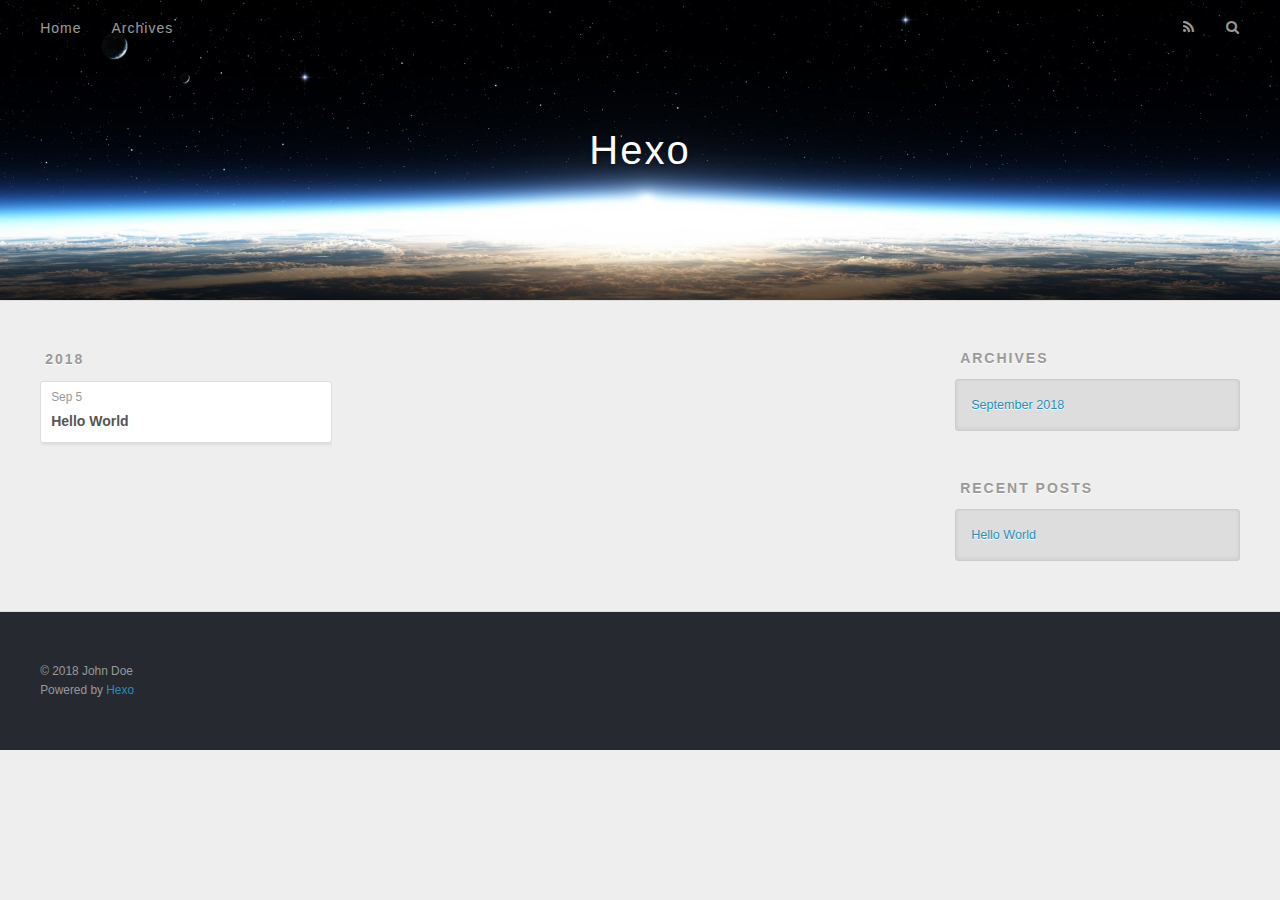
==== archives/index.html @ c6b69110 "Site updated: 2018-09-05 18:43:45" ====
<!DOCTYPE html>
<html>
<head>
  <meta charset="utf-8">
  

  
  <title>Archives | Hexo</title>
  <meta name="viewport" content="width=device-width, initial-scale=1, maximum-scale=1">
  <meta property="og:type" content="website">
<meta property="og:title" content="Hexo">
<meta property="og:url" content="http://yoursite.com/archives/index.html">
<meta property="og:site_name" content="Hexo">
<meta property="og:locale" content="default">
<meta name="twitter:card" content="summary">
<meta name="twitter:title" content="Hexo">
  
    <link rel="alternate" href="/atom.xml" title="Hexo" type="application/atom+xml">
  
  
    <link rel="icon" href="/favicon.png">
  
  
    <link href="//fonts.googleapis.com/css?family=Source+Code+Pro" rel="stylesheet" type="text/css">
  
  <link rel="stylesheet" href="/css/style.css">
</head>

<body>
  <div id="container">
    <div id="wrap">
      <header id="header">
  <div id="banner"></div>
  <div id="header-outer" class="outer">
    <div id="header-title" class="inner">
      <h1 id="logo-wrap">
        <a href="/" id="logo">Hexo</a>
      </h1>
      
    </div>
    <div id="header-inner" class="inner">
      <nav id="main-nav">
        <a id="main-nav-toggle" class="nav-icon"></a>
        
          <a class="main-nav-link" href="/">Home</a>
        
          <a class="main-nav-link" href="/archives">Archives</a>
        
      </nav>
      <nav id="sub-nav">
        
          <a id="nav-rss-link" class="nav-icon" href="/atom.xml" title="RSS Feed"></a>
        
        <a id="nav-search-btn" class="nav-icon" title="Search"></a>
      </nav>
      <div id="search-form-wrap">
        <form action="//google.com/search" method="get" accept-charset="UTF-8" class="search-form"><input type="search" name="q" class="search-form-input" placeholder="Search"><button type="submit" class="search-form-submit">&#xF002;</button><input type="hidden" name="sitesearch" value="http://yoursite.com"></form>
      </div>
    </div>
  </div>
</header>
      <div class="outer">
        <section id="main">
  
  
    
    
      
      
      <section class="archives-wrap">
        <div class="archive-year-wrap">
          <a href="/archives/2018" class="archive-year">2018</a>
        </div>
        <div class="archives">
    
    <article class="archive-article archive-type-post">
  <div class="archive-article-inner">
    <header class="archive-article-header">
      <a href="/2018/09/05/hello-world/" class="archive-article-date">
  <time datetime="2018-09-05T10:22:41.395Z" itemprop="datePublished">Sep 5</time>
</a>
      
  
    <h1 itemprop="name">
      <a class="archive-article-title" href="/2018/09/05/hello-world/">Hello World</a>
    </h1>
  

    </header>
  </div>
</article>
  
  
    </div></section>
  


</section>
        
          <aside id="sidebar">
  
    

  
    

  
    
  
    
  <div class="widget-wrap">
    <h3 class="widget-title">Archives</h3>
    <div class="widget">
      <ul class="archive-list"><li class="archive-list-item"><a class="archive-list-link" href="/archives/2018/09/">September 2018</a></li></ul>
    </div>
  </div>


  
    
  <div class="widget-wrap">
    <h3 class="widget-title">Recent Posts</h3>
    <div class="widget">
      <ul>
        
          <li>
            <a href="/2018/09/05/hello-world/">Hello World</a>
          </li>
        
      </ul>
    </div>
  </div>

  
</aside>
        
      </div>
      <footer id="footer">
  
  <div class="outer">
    <div id="footer-info" class="inner">
      &copy; 2018 John Doe<br>
      Powered by <a href="http://hexo.io/" target="_blank">Hexo</a>
    </div>
  </div>
</footer>
    </div>
    <nav id="mobile-nav">
  
    <a href="/" class="mobile-nav-link">Home</a>
  
    <a href="/archives" class="mobile-nav-link">Archives</a>
  
</nav>
    

<script src="//ajax.googleapis.com/ajax/libs/jquery/2.0.3/jquery.min.js"></script>


  <link rel="stylesheet" href="/fancybox/jquery.fancybox.css">
  <script src="/fancybox/jquery.fancybox.pack.js"></script>


<script src="/js/script.js"></script>



  </div>
</body>
</html>
---- css/style.css ----
body {
  width: 100%;
}
body:before,
body:after {
  content: "";
  display: table;
}
body:after {
  clear: both;
}
html,
body,
div,
span,
applet,
object,
iframe,
h1,
h2,
h3,
h4,
h5,
h6,
p,
blockquote,
pre,
a,
abbr,
acronym,
address,
big,
cite,
code,
del,
dfn,
em,
img,
ins,
kbd,
q,
s,
samp,
small,
strike,
strong,
sub,
sup,
tt,
var,
dl,
dt,
dd,
ol,
ul,
li,
fieldset,
form,
label,
legend,
table,
caption,
tbody,
tfoot,
thead,
tr,
th,
td {
  margin: 0;
  padding: 0;
  border: 0;
  outline: 0;
  font-weight: inherit;
  font-style: inherit;
  font-family: inherit;
  font-size: 100%;
  vertical-align: baseline;
}
body {
  line-height: 1;
  color: #000;
  background: #fff;
}
ol,
ul {
  list-style: none;
}
table {
  border-collapse: separate;
  border-spacing: 0;
  vertical-align: middle;
}
caption,
th,
td {
  text-align: left;
  font-weight: normal;
  vertical-align: middle;
}
a img {
  border: none;
}
input,
button {
  margin: 0;
  padding: 0;
}
input::-moz-focus-inner,
button::-moz-focus-inner {
  border: 0;
  padding: 0;
}
@font-face {
  font-family: FontAwesome;
  font-style: normal;
  font-weight: normal;
  src: url("fonts/fontawesome-webfont.eot?v=#4.0.3");
  src: url("fonts/fontawesome-webfont.eot?#iefix&v=#4.0.3") format("embedded-opentype"), url("fonts/fontawesome-webfont.woff?v=#4.0.3") format("woff"), url("fonts/fontawesome-webfont.ttf?v=#4.0.3") format("truetype"), url("fonts/fontawesome-webfont.svg#fontawesomeregular?v=#4.0.3") format("svg");
}
html,
body,
#container {
  height: 100%;
}
body {
  background: #eee;
  font: 14px -apple-system, BlinkMacSystemFont, "Segoe UI", "Roboto", "Oxygen", "Ubuntu", "Cantarell", "Fira Sans", "Droid Sans", "Helvetica Neue", sans-serif;
  -webkit-text-size-adjust: 100%;
}
.outer {
  max-width: 1220px;
  margin: 0 auto;
  padding: 0 20px;
}
.outer:before,
.outer:after {
  content: "";
  display: table;
}
.outer:after {
  clear: both;
}
.inner {
  display: inline;
  float: left;
  width: 98.33333333333333%;
  margin: 0 0.833333333333333%;
}
.left,
.alignleft {
  float: left;
}
.right,
.alignright {
  float: right;
}
.clear {
  clear: both;
}
#container {
  position: relative;
}
.mobile-nav-on {
  overflow: hidden;
}
#wrap {
  height: 100%;
  width: 100%;
  position: absolute;
  top: 0;
  left: 0;
  -webkit-transition: 0.2s ease-out;
  -moz-transition: 0.2s ease-out;
  -ms-transition: 0.2s ease-out;
  transition: 0.2s ease-out;
  z-index: 1;
  background: #eee;
}
.mobile-nav-on #wrap {
  left: 280px;
}
@media screen and (min-width: 768px) {
  #main {
    display: inline;
    float: left;
    width: 73.33333333333333%;
    margin: 0 0.833333333333333%;
  }
}
.article-date,
.article-category-link,
.archive-year,
.widget-title {
  text-decoration: none;
  text-transform: uppercase;
  letter-spacing: 2px;
  color: #999;
  margin-bottom: 1em;
  margin-left: 5px;
  line-height: 1em;
  text-shadow: 0 1px #fff;
  font-weight: bold;
}
.article-inner,
.archive-article-inner {
  background: #fff;
  -webkit-box-shadow: 1px 2px 3px #ddd;
  box-shadow: 1px 2px 3px #ddd;
  border: 1px solid #ddd;
  border-radius: 3px;
}
.article-entry h1,
.widget h1 {
  font-size: 2em;
}
.article-entry h2,
.widget h2 {
  font-size: 1.5em;
}
.article-entry h3,
.widget h3 {
  font-size: 1.3em;
}
.article-entry h4,
.widget h4 {
  font-size: 1.2em;
}
.article-entry h5,
.widget h5 {
  font-size: 1em;
}
.article-entry h6,
.widget h6 {
  font-size: 1em;
  color: #999;
}
.article-entry hr,
.widget hr {
  border: 1px dashed #ddd;
}
.article-entry strong,
.widget strong {
  font-weight: bold;
}
.article-entry em,
.widget em,
.article-entry cite,
.widget cite {
  font-style: italic;
}
.article-entry sup,
.widget sup,
.article-entry sub,
.widget sub {
  font-size: 0.75em;
  line-height: 0;
  position: relative;
  vertical-align: baseline;
}
.article-entry sup,
.widget sup {
  top: -0.5em;
}
.article-entry sub,
.widget sub {
  bottom: -0.2em;
}
.article-entry small,
.widget small {
  font-size: 0.85em;
}
.article-entry acronym,
.widget acronym,
.article-entry abbr,
.widget abbr {
  border-bottom: 1px dotted;
}
.article-entry ul,
.widget ul,
.article-entry ol,
.widget ol,
.article-entry dl,
.widget dl {
  margin: 0 20px;
  line-height: 1.6em;
}
.article-entry ul ul,
.widget ul ul,
.article-entry ol ul,
.widget ol ul,
.article-entry ul ol,
.widget ul ol,
.article-entry ol ol,
.widget ol ol {
  margin-top: 0;
  margin-bottom: 0;
}
.article-entry ul,
.widget ul {
  list-style: disc;
}
.article-entry ol,
.widget ol {
  list-style: decimal;
}
.article-entry dt,
.widget dt {
  font-weight: bold;
}
#header {
  height: 300px;
  position: relative;
  border-bottom: 1px solid #ddd;
}
#header:before,
#header:after {
  content: "";
  position: absolute;
  left: 0;
  right: 0;
  height: 40px;
}
#header:before {
  top: 0;
  background: -webkit-linear-gradient(rgba(0,0,0,0.2), transparent);
  background: -moz-linear-gradient(rgba(0,0,0,0.2), transparent);
  background: -ms-linear-gradient(rgba(0,0,0,0.2), transparent);
  background: linear-gradient(rgba(0,0,0,0.2), transparent);
}
#header:after {
  bottom: 0;
  background: -webkit-linear-gradient(transparent, rgba(0,0,0,0.2));
  background: -moz-linear-gradient(transparent, rgba(0,0,0,0.2));
  background: -ms-linear-gradient(transparent, rgba(0,0,0,0.2));
  background: linear-gradient(transparent, rgba(0,0,0,0.2));
}
#header-outer {
  height: 100%;
  position: relative;
}
#header-inner {
  position: relative;
  overflow: hidden;
}
#banner {
  position: absolute;
  top: 0;
  left: 0;
  width: 100%;
  height: 100%;
  background: url("images/banner.jpg") center #000;
  -webkit-background-size: cover;
  -moz-background-size: cover;
  background-size: cover;
  z-index: -1;
}
#header-title {
  text-align: center;
  height: 40px;
  position: absolute;
  top: 50%;
  left: 0;
  margin-top: -20px;
}
#logo,
#subtitle {
  text-decoration: none;
  color: #fff;
  font-weight: 300;
  text-shadow: 0 1px 4px rgba(0,0,0,0.3);
}
#logo {
  font-size: 40px;
  line-height: 40px;
  letter-spacing: 2px;
}
#subtitle {
  font-size: 16px;
  line-height: 16px;
  letter-spacing: 1px;
}
#subtitle-wrap {
  margin-top: 16px;
}
#main-nav {
  float: left;
  margin-left: -15px;
}
.nav-icon,
.main-nav-link {
  float: left;
  color: #fff;
  opacity: 0.6;
  text-decoration: none;
  text-shadow: 0 1px rgba(0,0,0,0.2);
  -webkit-transition: opacity 0.2s;
  -moz-transition: opacity 0.2s;
  -ms-transition: opacity 0.2s;
  transition: opacity 0.2s;
  display: block;
  padding: 20px 15px;
}
.nav-icon:hover,
.main-nav-link:hover {
  opacity: 1;
}
.nav-icon {
  font-family: FontAwesome;
  text-align: center;
  font-size: 14px;
  width: 14px;
  height: 14px;
  padding: 20px 15px;
  position: relative;
  cursor: pointer;
}
.main-nav-link {
  font-weight: 300;
  letter-spacing: 1px;
}
@media screen and (max-width: 479px) {
  .main-nav-link {
    display: none;
  }
}
#main-nav-toggle {
  display: none;
}
#main-nav-toggle:before {
  content: "\f0c9";
}
@media screen and (max-width: 479px) {
  #main-nav-toggle {
    display: block;
  }
}
#sub-nav {
  float: right;
  margin-right: -15px;
}
#nav-rss-link:before {
  content: "\f09e";
}
#nav-search-btn:before {
  content: "\f002";
}
#search-form-wrap {
  position: absolute;
  top: 15px;
  width: 150px;
  height: 30px;
  right: -150px;
  opacity: 0;
  -webkit-transition: 0.2s ease-out;
  -moz-transition: 0.2s ease-out;
  -ms-transition: 0.2s ease-out;
  transition: 0.2s ease-out;
}
#search-form-wrap.on {
  opacity: 1;
  right: 0;
}
@media screen and (max-width: 479px) {
  #search-form-wrap {
    width: 100%;
    right: -100%;
  }
}
.search-form {
  position: absolute;
  top: 0;
  left: 0;
  right: 0;
  background: #fff;
  padding: 5px 15px;
  border-radius: 15px;
  -webkit-box-shadow: 0 0 10px rgba(0,0,0,0.3);
  box-shadow: 0 0 10px rgba(0,0,0,0.3);
}
.search-form-input {
  border: none;
  background: none;
  color: #555;
  width: 100%;
  font: 13px -apple-system, BlinkMacSystemFont, "Segoe UI", "Roboto", "Oxygen", "Ubuntu", "Cantarell", "Fira Sans", "Droid Sans", "Helvetica Neue", sans-serif;
  outline: none;
}
.search-form-input::-webkit-search-results-decoration,
.search-form-input::-webkit-search-cancel-button {
  -webkit-appearance: none;
}
.search-form-submit {
  position: absolute;
  top: 50%;
  right: 10px;
  margin-top: -7px;
  font: 13px FontAwesome;
  border: none;
  background: none;
  color: #bbb;
  cursor: pointer;
}
.search-form-submit:hover,
.search-form-submit:focus {
  color: #777;
}
.article {
  margin: 50px 0;
}
.article-inner {
  overflow: hidden;
}
.article-meta:before,
.article-meta:after {
  content: "";
  display: table;
}
.article-meta:after {
  clear: both;
}
.article-date {
  float: left;
}
.article-category {
  float: left;
  line-height: 1em;
  color: #ccc;
  text-shadow: 0 1px #fff;
  margin-left: 8px;
}
.article-category:before {
  content: "\2022";
}
.article-category-link {
  margin: 0 12px 1em;
}
.article-header {
  padding: 20px 20px 0;
}
.article-title {
  text-decoration: none;
  font-size: 2em;
  font-weight: bold;
  color: #555;
  line-height: 1.1em;
  -webkit-transition: color 0.2s;
  -moz-transition: color 0.2s;
  -ms-transition: color 0.2s;
  transition: color 0.2s;
}
a.article-title:hover {
  color: #258fb8;
}
.article-entry {
  color: #555;
  padding: 0 20px;
}
.article-entry:before,
.article-entry:after {
  content: "";
  display: table;
}
.article-entry:after {
  clear: both;
}
.article-entry p,
.article-entry table {
  line-height: 1.6em;
  margin: 1.6em 0;
}
.article-entry h1,
.article-entry h2,
.article-entry h3,
.article-entry h4,
.article-entry h5,
.article-entry h6 {
  font-weight: bold;
}
.article-entry h1,
.article-entry h2,
.article-entry h3,
.article-entry h4,
.article-entry h5,
.article-entry h6 {
  line-height: 1.1em;
  margin: 1.1em 0;
}
.article-entry a {
  color: #258fb8;
  text-decoration: none;
}
.article-entry a:hover {
  text-decoration: underline;
}
.article-entry ul,
.article-entry ol,
.article-entry dl {
  margin-top: 1.6em;
  margin-bottom: 1.6em;
}
.article-entry img,
.article-entry video {
  max-width: 100%;
  height: auto;
  display: block;
  margin: auto;
}
.article-entry iframe {
  border: none;
}
.article-entry table {
  width: 100%;
  border-collapse: collapse;
  border-spacing: 0;
}
.article-entry th {
  font-weight: bold;
  border-bottom: 3px solid #ddd;
  padding-bottom: 0.5em;
}
.article-entry td {
  border-bottom: 1px solid #ddd;
  padding: 10px 0;
}
.article-entry blockquote {
  font-family: Georgia, "Times New Roman", serif;
  font-size: 1.4em;
  margin: 1.6em 20px;
  text-align: center;
}
.article-entry blockquote footer {
  font-size: 14px;
  margin: 1.6em 0;
  font-family: -apple-system, BlinkMacSystemFont, "Segoe UI", "Roboto", "Oxygen", "Ubuntu", "Cantarell", "Fira Sans", "Droid Sans", "Helvetica Neue", sans-serif;
}
.article-entry blockquote footer cite:before {
  content: "—";
  padding: 0 0.5em;
}
.article-entry .pullquote {
  text-align: left;
  width: 45%;
  margin: 0;
}
.article-entry .pullquote.left {
  margin-left: 0.5em;
  margin-right: 1em;
}
.article-entry .pullquote.right {
  margin-right: 0.5em;
  margin-left: 1em;
}
.article-entry .caption {
  color: #999;
  display: block;
  font-size: 0.9em;
  margin-top: 0.5em;
  position: relative;
  text-align: center;
}
.article-entry .video-container {
  position: relative;
  padding-top: 56.25%;
  height: 0;
  overflow: hidden;
}
.article-entry .video-container iframe,
.article-entry .video-container object,
.article-entry .video-container embed {
  position: absolute;
  top: 0;
  left: 0;
  width: 100%;
  height: 100%;
  margin-top: 0;
}
.article-more-link a {
  display: inline-block;
  line-height: 1em;
  padding: 6px 15px;
  border-radius: 15px;
  background: #eee;
  color: #999;
  text-shadow: 0 1px #fff;
  text-decoration: none;
}
.article-more-link a:hover {
  background: #258fb8;
  color: #fff;
  text-decoration: none;
  text-shadow: 0 1px #1e7293;
}
.article-footer {
  font-size: 0.85em;
  line-height: 1.6em;
  border-top: 1px solid #ddd;
  padding-top: 1.6em;
  margin: 0 20px 20px;
}
.article-footer:before,
.article-footer:after {
  content: "";
  display: table;
}
.article-footer:after {
  clear: both;
}
.article-footer a {
  color: #999;
  text-decoration: none;
}
.article-footer a:hover {
  color: #555;
}
.article-tag-list-item {
  float: left;
  margin-right: 10px;
}
.article-tag-list-link:before {
  content: "#";
}
.article-comment-link {
  float: right;
}
.article-comment-link:before {
  content: "\f075";
  font-family: FontAwesome;
  padding-right: 8px;
}
.article-share-link {
  cursor: pointer;
  float: right;
  margin-left: 20px;
}
.article-share-link:before {
  content: "\f064";
  font-family: FontAwesome;
  padding-right: 6px;
}
#article-nav {
  position: relative;
}
#article-nav:before,
#article-nav:after {
  content: "";
  display: table;
}
#article-nav:after {
  clear: both;
}
@media screen and (min-width: 768px) {
  #article-nav {
    margin: 50px 0;
  }
  #article-nav:before {
    width: 8px;
    height: 8px;
    position: absolute;
    top: 50%;
    left: 50%;
    margin-top: -4px;
    margin-left: -4px;
    content: "";
    border-radius: 50%;
    background: #ddd;
    -webkit-box-shadow: 0 1px 2px #fff;
    box-shadow: 0 1px 2px #fff;
  }
}
.article-nav-link-wrap {
  text-decoration: none;
  text-shadow: 0 1px #fff;
  color: #999;
  -webkit-box-sizing: border-box;
  -moz-box-sizing: border-box;
  box-sizing: border-box;
  margin-top: 50px;
  text-align: center;
  display: block;
}
.article-nav-link-wrap:hover {
  color: #555;
}
@media screen and (min-width: 768px) {
  .article-nav-link-wrap {
    width: 50%;
    margin-top: 0;
  }
}
@media screen and (min-width: 768px) {
  #article-nav-newer {
    float: left;
    text-align: right;
    padding-right: 20px;
  }
}
@media screen and (min-width: 768px) {
  #article-nav-older {
    float: right;
    text-align: left;
    padding-left: 20px;
  }
}
.article-nav-caption {
  text-transform: uppercase;
  letter-spacing: 2px;
  color: #ddd;
  line-height: 1em;
  font-weight: bold;
}
#article-nav-newer .article-nav-caption {
  margin-right: -2px;
}
.article-nav-title {
  font-size: 0.85em;
  line-height: 1.6em;
  margin-top: 0.5em;
}
.article-share-box {
  position: absolute;
  display: none;
  background: #fff;
  -webkit-box-shadow: 1px 2px 10px rgba(0,0,0,0.2);
  box-shadow: 1px 2px 10px rgba(0,0,0,0.2);
  border-radius: 3px;
  margin-left: -145px;
  overflow: hidden;
  z-index: 1;
}
.article-share-box.on {
  display: block;
}
.article-share-input {
  width: 100%;
  background: none;
  -webkit-box-sizing: border-box;
  -moz-box-sizing: border-box;
  box-sizing: border-box;
  font: 14px -apple-system, BlinkMacSystemFont, "Segoe UI", "Roboto", "Oxygen", "Ubuntu", "Cantarell", "Fira Sans", "Droid Sans", "Helvetica Neue", sans-serif;
  padding: 0 15px;
  color: #555;
  outline: none;
  border: 1px solid #ddd;
  border-radius: 3px 3px 0 0;
  height: 36px;
  line-height: 36px;
}
.article-share-links {
  background: #eee;
}
.article-share-links:before,
.article-share-links:after {
  content: "";
  display: table;
}
.article-share-links:after {
  clear: both;
}
.article-share-twitter,
.article-share-facebook,
.article-share-pinterest,
.article-share-google {
  width: 50px;
  height: 36px;
  display: block;
  float: left;
  position: relative;
  color: #999;
  text-shadow: 0 1px #fff;
}
.article-share-twitter:before,
.article-share-facebook:before,
.article-share-pinterest:before,
.article-share-google:before {
  font-size: 20px;
  font-family: FontAwesome;
  width: 20px;
  height: 20px;
  position: absolute;
  top: 50%;
  left: 50%;
  margin-top: -10px;
  margin-left: -10px;
  text-align: center;
}
.article-share-twitter:hover,
.article-share-facebook:hover,
.article-share-pinterest:hover,
.article-share-google:hover {
  color: #fff;
}
.article-share-twitter:before {
  content: "\f099";
}
.article-share-twitter:hover {
  background: #00aced;
  text-shadow: 0 1px #008abe;
}
.article-share-facebook:before {
  content: "\f09a";
}
.article-share-facebook:hover {
  background: #3b5998;
  text-shadow: 0 1px #2f477a;
}
.article-share-pinterest:before {
  content: "\f0d2";
}
.article-share-pinterest:hover {
  background: #cb2027;
  text-shadow: 0 1px #a21a1f;
}
.article-share-google:before {
  content: "\f0d5";
}
.article-share-google:hover {
  background: #dd4b39;
  text-shadow: 0 1px #be3221;
}
.article-gallery {
  background: #000;
  position: relative;
}
.article-gallery-photos {
  position: relative;
  overflow: hidden;
}
.article-gallery-img {
  display: none;
  max-width: 100%;
}
.article-gallery-img:first-child {
  display: block;
}
.article-gallery-img.loaded {
  position: absolute;
  display: block;
}
.article-gallery-img img {
  display: block;
  max-width: 100%;
  margin: 0 auto;
}
#comments {
  background: #fff;
  -webkit-box-shadow: 1px 2px 3px #ddd;
  box-shadow: 1px 2px 3px #ddd;
  padding: 20px;
  border: 1px solid #ddd;
  border-radius: 3px;
  margin: 50px 0;
}
#comments a {
  color: #258fb8;
}
.archives-wrap {
  margin: 50px 0;
}
.archives:before,
.archives:after {
  content: "";
  display: table;
}
.archives:after {
  clear: both;
}
.archive-year-wrap {
  margin-bottom: 1em;
}
.archives {
  -webkit-column-gap: 10px;
  -moz-column-gap: 10px;
  column-gap: 10px;
}
@media screen and (min-width: 480px) and (max-width: 767px) {
  .archives {
    -webkit-column-count: 2;
    -moz-column-count: 2;
    column-count: 2;
  }
}
@media screen and (min-width: 768px) {
  .archives {
    -webkit-column-count: 3;
    -moz-column-count: 3;
    column-count: 3;
  }
}
.archive-article {
  -webkit-column-break-inside: avoid;
  page-break-inside: avoid;
  overflow: hidden;
  break-inside: avoid-column;
}
.archive-article-inner {
  padding: 10px;
  margin-bottom: 15px;
}
.archive-article-title {
  text-decoration: none;
  font-weight: bold;
  color: #555;
  -webkit-transition: color 0.2s;
  -moz-transition: color 0.2s;
  -ms-transition: color 0.2s;
  transition: color 0.2s;
  line-height: 1.6em;
}
.archive-article-title:hover {
  color: #258fb8;
}
.archive-article-footer {
  margin-top: 1em;
}
.archive-article-date {
  color: #999;
  text-decoration: none;
  font-size: 0.85em;
  line-height: 1em;
  margin-bottom: 0.5em;
  display: block;
}
#page-nav {
  margin: 50px auto;
  background: #fff;
  -webkit-box-shadow: 1px 2px 3px #ddd;
  box-shadow: 1px 2px 3px #ddd;
  border: 1px solid #ddd;
  border-radius: 3px;
  text-align: center;
  color: #999;
  overflow: hidden;
}
#page-nav:before,
#page-nav:after {
  content: "";
  display: table;
}
#page-nav:after {
  clear: both;
}
#page-nav a,
#page-nav span {
  padding: 10px 20px;
  line-height: 1;
  height: 2ex;
}
#page-nav a {
  color: #999;
  text-decoration: none;
}
#page-nav a:hover {
  background: #999;
  color: #fff;
}
#page-nav .prev {
  float: left;
}
#page-nav .next {
  float: right;
}
#page-nav .page-number {
  display: inline-block;
}
@media screen and (max-width: 479px) {
  #page-nav .page-number {
    display: none;
  }
}
#page-nav .current {
  color: #555;
  font-weight: bold;
}
#page-nav .space {
  color: #ddd;
}
#footer {
  background: #262a30;
  padding: 50px 0;
  border-top: 1px solid #ddd;
  color: #999;
}
#footer a {
  color: #258fb8;
  text-decoration: none;
}
#footer a:hover {
  text-decoration: underline;
}
#footer-info {
  line-height: 1.6em;
  font-size: 0.85em;
}
.article-entry pre,
.article-entry .highlight {
  background: #2d2d2d;
  margin: 0 -20px;
  padding: 15px 20px;
  border-style: solid;
  border-color: #ddd;
  border-width: 1px 0;
  overflow: auto;
  color: #ccc;
  line-height: 22.400000000000002px;
}
.article-entry .highlight .gutter pre,
.article-entry .gist .gist-file .gist-data .line-numbers {
  color: #666;
  font-size: 0.85em;
}
.article-entry pre,
.article-entry code {
  font-family: "Source Code Pro", Consolas, Monaco, Menlo, Consolas, monospace;
}
.article-entry code {
  background: #eee;
  text-shadow: 0 1px #fff;
  padding: 0 0.3em;
}
.article-entry pre code {
  background: none;
  text-shadow: none;
  padding: 0;
}
.article-entry .highlight pre {
  border: none;
  margin: 0;
  padding: 0;
}
.article-entry .highlight table {
  margin: 0;
  width: auto;
}
.article-entry .highlight td {
  border: none;
  padding: 0;
}
.article-entry .highlight figcaption {
  font-size: 0.85em;
  color: #999;
  line-height: 1em;
  margin-bottom: 1em;
}
.article-entry .highlight figcaption:before,
.article-entry .highlight figcaption:after {
  content: "";
  display: table;
}
.article-entry .highlight figcaption:after {
  clear: both;
}
.article-entry .highlight figcaption a {
  float: right;
}
.article-entry .highlight .gutter pre {
  text-align: right;
  padding-right: 20px;
}
.article-entry .highlight .line {
  height: 22.400000000000002px;
}
.article-entry .highlight .line.marked {
  background: #515151;
}
.article-entry .gist {
  margin: 0 -20px;
  border-style: solid;
  border-color: #ddd;
  border-width: 1px 0;
  background: #2d2d2d;
  padding: 15px 20px 15px 0;
}
.article-entry .gist .gist-file {
  border: none;
  font-family: "Source Code Pro", Consolas, Monaco, Menlo, Consolas, monospace;
  margin: 0;
}
.article-entry .gist .gist-file .gist-data {
  background: none;
  border: none;
}
.article-entry .gist .gist-file .gist-data .line-numbers {
  background: none;
  border: none;
  padding: 0 20px 0 0;
}
.article-entry .gist .gist-file .gist-data .line-data {
  padding: 0 !important;
}
.article-entry .gist .gist-file .highlight {
  margin: 0;
  padding: 0;
  border: none;
}
.article-entry .gist .gist-file .gist-meta {
  background: #2d2d2d;
  color: #999;
  font: 0.85em -apple-system, BlinkMacSystemFont, "Segoe UI", "Roboto", "Oxygen", "Ubuntu", "Cantarell", "Fira Sans", "Droid Sans", "Helvetica Neue", sans-serif;
  text-shadow: 0 0;
  padding: 0;
  margin-top: 1em;
  margin-left: 20px;
}
.article-entry .gist .gist-file .gist-meta a {
  color: #258fb8;
  font-weight: normal;
}
.article-entry .gist .gist-file .gist-meta a:hover {
  text-decoration: underline;
}
pre .comment,
pre .title {
  color: #999;
}
pre .variable,
pre .attribute,
pre .tag,
pre .regexp,
pre .ruby .constant,
pre .xml .tag .title,
pre .xml .pi,
pre .xml .doctype,
pre .html .doctype,
pre .css .id,
pre .css .class,
pre .css .pseudo {
  color: #f2777a;
}
pre .number,
pre .preprocessor,
pre .built_in,
pre .literal,
pre .params,
pre .constant {
  color: #f99157;
}
pre .class,
pre .ruby .class .title,
pre .css .rules .attribute {
  color: #9c9;
}
pre .string,
pre .value,
pre .inheritance,
pre .header,
pre .ruby .symbol,
pre .xml .cdata {
  color: #9c9;
}
pre .css .hexcolor {
  color: #6cc;
}
pre .function,
pre .python .decorator,
pre .python .title,
pre .ruby .function .title,
pre .ruby .title .keyword,
pre .perl .sub,
pre .javascript .title,
pre .coffeescript .title {
  color: #69c;
}
pre .keyword,
pre .javascript .function {
  color: #c9c;
}
@media screen and (max-width: 479px) {
  #mobile-nav {
    position: absolute;
    top: 0;
    left: 0;
    width: 280px;
    height: 100%;
    background: #191919;
    border-right: 1px solid #fff;
  }
}
@media screen and (max-width: 479px) {
  .mobile-nav-link {
    display: block;
    color: #999;
    text-decoration: none;
    padding: 15px 20px;
    font-weight: bold;
  }
  .mobile-nav-link:hover {
    color: #fff;
  }
}
@media screen and (min-width: 768px) {
  #sidebar {
    display: inline;
    float: left;
    width: 23.333333333333332%;
    margin: 0 0.833333333333333%;
  }
}
.widget-wrap {
  margin: 50px 0;
}
.widget {
  color: #777;
  text-shadow: 0 1px #fff;
  background: #ddd;
  -webkit-box-shadow: 0 -1px 4px #ccc inset;
  box-shadow: 0 -1px 4px #ccc inset;
  border: 1px solid #ccc;
  padding: 15px;
  border-radius: 3px;
}
.widget a {
  color: #258fb8;
  text-decoration: none;
}
.widget a:hover {
  text-decoration: underline;
}
.widget ul ul,
.widget ol ul,
.widget dl ul,
.widget ul ol,
.widget ol ol,
.widget dl ol,
.widget ul dl,
.widget ol dl,
.widget dl dl {
  margin-left: 15px;
  list-style: disc;
}
.widget {
  line-height: 1.6em;
  word-wrap: break-word;
  font-size: 0.9em;
}
.widget ul,
.widget ol {
  list-style: none;
  margin: 0;
}
.widget ul ul,
.widget ol ul,
.widget ul ol,
.widget ol ol {
  margin: 0 20px;
}
.widget ul ul,
.widget ol ul {
  list-style: disc;
}
.widget ul ol,
.widget ol ol {
  list-style: decimal;
}
.category-list-count,
.tag-list-count,
.archive-list-count {
  padding-left: 5px;
  color: #999;
  font-size: 0.85em;
}
.category-list-count:before,
.tag-list-count:before,
.archive-list-count:before {
  content: "(";
}
.category-list-count:after,
.tag-list-count:after,
.archive-list-count:after {
  content: ")";
}
.tagcloud a {
  margin-right: 5px;
  display: inline-block;
}
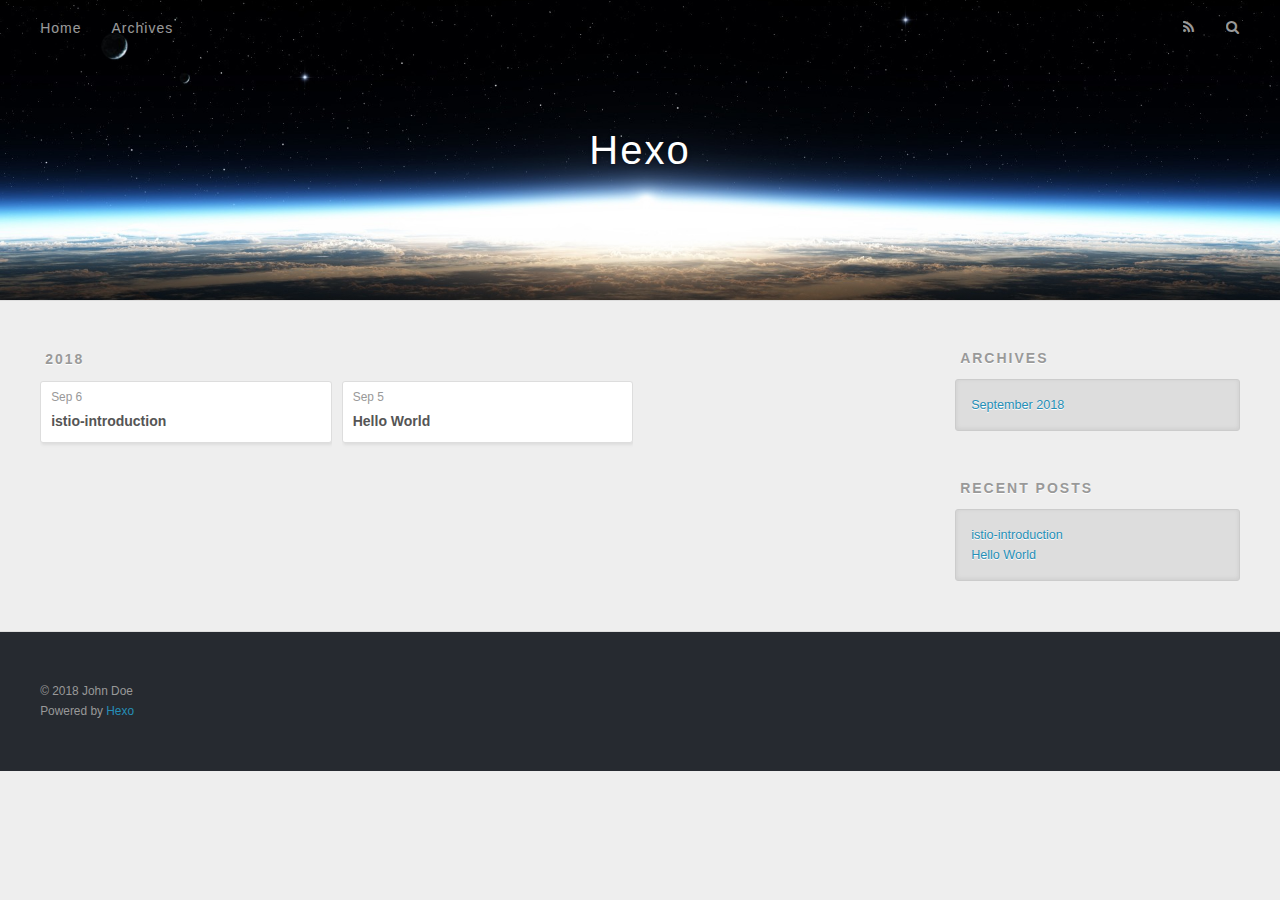
==== commit f34c61db: "Site updated: 2018-09-06 11:25:58" ====
--- a/archives/index.html
+++ b/archives/index.html
@@ -76,6 +76,25 @@
     <article class="archive-article archive-type-post">
   <div class="archive-article-inner">
     <header class="archive-article-header">
+      <a href="/2018/09/06/istio-introduction/" class="archive-article-date">
+  <time datetime="2018-09-06T03:22:45.000Z" itemprop="datePublished">Sep 6</time>
+</a>
+      
+  
+    <h1 itemprop="name">
+      <a class="archive-article-title" href="/2018/09/06/istio-introduction/">istio-introduction</a>
+    </h1>
+  
+
+    </header>
+  </div>
+</article>
+  
+    
+    
+    <article class="archive-article archive-type-post">
+  <div class="archive-article-inner">
+    <header class="archive-article-header">
       <a href="/2018/09/05/hello-world/" class="archive-article-date">
   <time datetime="2018-09-05T10:22:41.395Z" itemprop="datePublished">Sep 5</time>
 </a>
@@ -124,6 +143,10 @@
       <ul>
         
           <li>
+            <a href="/2018/09/06/istio-introduction/">istio-introduction</a>
+          </li>
+        
+          <li>
             <a href="/2018/09/05/hello-world/">Hello World</a>
           </li>
         
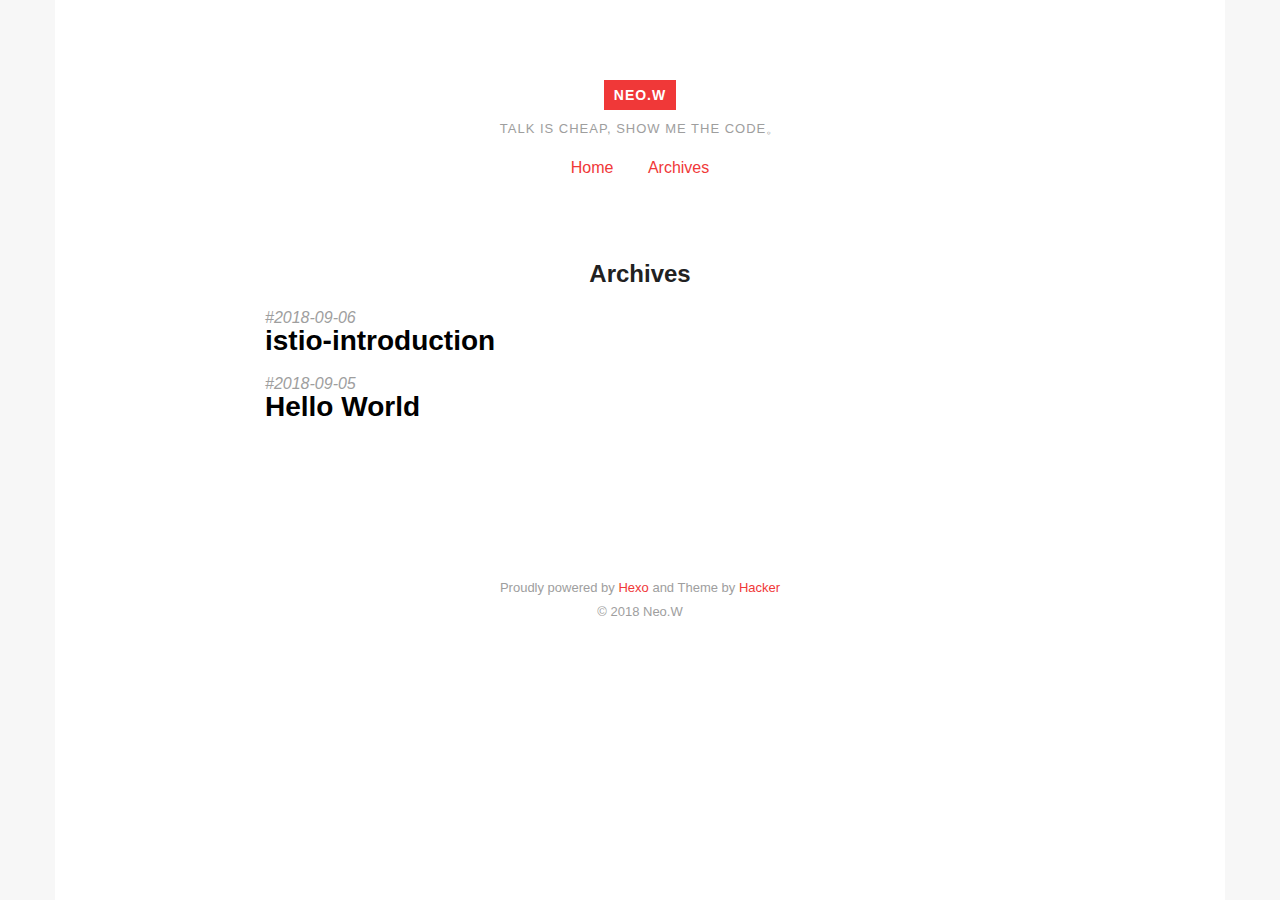
==== commit 94fe61f1: "Site updated: 2018-09-06 15:35:32" ====
--- a/archives/index.html
+++ b/archives/index.html
@@ -1,193 +1,110 @@
-<!DOCTYPE html>
+<!DOCTYPE HTML>
 <html>
 <head>
   <meta charset="utf-8">
   
+  <title>Archives | Neo.W | Talk is cheap, Show me the code。</title>
 
   
-  <title>Archives | Hexo</title>
-  <meta name="viewport" content="width=device-width, initial-scale=1, maximum-scale=1">
-  <meta property="og:type" content="website">
-<meta property="og:title" content="Hexo">
-<meta property="og:url" content="http://yoursite.com/archives/index.html">
-<meta property="og:site_name" content="Hexo">
-<meta property="og:locale" content="default">
-<meta name="twitter:card" content="summary">
-<meta name="twitter:title" content="Hexo">
+  <meta name="author" content="Neo.W">
   
-    <link rel="alternate" href="/atom.xml" title="Hexo" type="application/atom+xml">
+
+  
+
+  
+
+  <meta id="viewport" name="viewport" content="width=device-width, initial-scale=1, maximum-scale=1, minimum-scale=1, user-scalable=no, minimal-ui">
+  <meta name="apple-mobile-web-app-capable" content="yes">
+  <meta name="apple-mobile-web-app-status-bar-style" content="black">
+
+  
+
+  <meta property="og:site_name" content="Neo.W"/>
+
+  
+  <meta property="og:image" content="/favicon.ico"/>
+  
+
+  <link href="/favicon.ico" rel="icon">
+  <link rel="alternate" href="/atom.xml" title="Neo.W" type="application/atom+xml">
+  <link rel="stylesheet" href="/css/style.css" media="screen" type="text/css">
+</head>
+
+
+<body>
+<div class="blog">
+  <div class="content">
+
+    <header>
+  <div class="site-branding">
+    <h1 class="site-title">
+      <a href="/">Neo.W</a>
+    </h1>
+    <p class="site-description">Talk is cheap, Show me the code。</p>
+  </div>
+  <nav class="site-navigation">
+    <ul>
+      
+        <li><a href="/">Home</a></li>
+      
+        <li><a href="/archives">Archives</a></li>
+      
+    </ul>
+  </nav>
+</header>
+
+    <main class="site-main posts-loop">
+    
+
+<article>
+
+  <h2 class="article-title ">Archives</h2>
+
+  <div class="archive">
+    
+      <div class="post archive">
+        <div class="archive-post">
+          <time datetime="2018-09-06T03:22:45.000Z">
+            <a href="/2018/09/06/istio-introduction/">2018-09-06</a>
+          </time>
+          
+            <h3 class="archive-title"><a href="/2018/09/06/istio-introduction/"><span>istio-introduction</span></a></h3>
+          
+        </div>
+      </div>
+    
+      <div class="post archive">
+        <div class="archive-post">
+          <time datetime="2018-09-05T10:22:41.395Z">
+            <a href="/2018/09/05/hello-world/">2018-09-05</a>
+          </time>
+          
+            <h3 class="archive-title"><a href="/2018/09/05/hello-world/"><span>Hello World</span></a></h3>
+          
+        </div>
+      </div>
+    
+    <nav class="pagination">
   
   
-    <link rel="icon" href="/favicon.png">
-  
-  
-    <link href="//fonts.googleapis.com/css?family=Source+Code+Pro" rel="stylesheet" type="text/css">
-  
-  <link rel="stylesheet" href="/css/style.css">
-</head>
-
-<body>
-  <div id="container">
-    <div id="wrap">
-      <header id="header">
-  <div id="banner"></div>
-  <div id="header-outer" class="outer">
-    <div id="header-title" class="inner">
-      <h1 id="logo-wrap">
-        <a href="/" id="logo">Hexo</a>
-      </h1>
-      
-    </div>
-    <div id="header-inner" class="inner">
-      <nav id="main-nav">
-        <a id="main-nav-toggle" class="nav-icon"></a>
-        
-          <a class="main-nav-link" href="/">Home</a>
-        
-          <a class="main-nav-link" href="/archives">Archives</a>
-        
-      </nav>
-      <nav id="sub-nav">
-        
-          <a id="nav-rss-link" class="nav-icon" href="/atom.xml" title="RSS Feed"></a>
-        
-        <a id="nav-search-btn" class="nav-icon" title="Search"></a>
-      </nav>
-      <div id="search-form-wrap">
-        <form action="//google.com/search" method="get" accept-charset="UTF-8" class="search-form"><input type="search" name="q" class="search-form-input" placeholder="Search"><button type="submit" class="search-form-submit">&#xF002;</button><input type="hidden" name="sitesearch" value="http://yoursite.com"></form>
-      </div>
-    </div>
-  </div>
-</header>
-      <div class="outer">
-        <section id="main">
-  
-  
-    
-    
-      
-      
-      <section class="archives-wrap">
-        <div class="archive-year-wrap">
-          <a href="/archives/2018" class="archive-year">2018</a>
-        </div>
-        <div class="archives">
-    
-    <article class="archive-article archive-type-post">
-  <div class="archive-article-inner">
-    <header class="archive-article-header">
-      <a href="/2018/09/06/istio-introduction/" class="archive-article-date">
-  <time datetime="2018-09-06T03:22:45.000Z" itemprop="datePublished">Sep 6</time>
-</a>
-      
-  
-    <h1 itemprop="name">
-      <a class="archive-article-title" href="/2018/09/06/istio-introduction/">istio-introduction</a>
-    </h1>
-  
-
-    </header>
-  </div>
-</article>
-  
-    
-    
-    <article class="archive-article archive-type-post">
-  <div class="archive-article-inner">
-    <header class="archive-article-header">
-      <a href="/2018/09/05/hello-world/" class="archive-article-date">
-  <time datetime="2018-09-05T10:22:41.395Z" itemprop="datePublished">Sep 5</time>
-</a>
-      
-  
-    <h1 itemprop="name">
-      <a class="archive-article-title" href="/2018/09/05/hello-world/">Hello World</a>
-    </h1>
-  
-
-    </header>
-  </div>
-</article>
-  
-  
-    </div></section>
-  
-
-
-</section>
-        
-          <aside id="sidebar">
-  
-    
-
-  
-    
-
-  
-    
-  
-    
-  <div class="widget-wrap">
-    <h3 class="widget-title">Archives</h3>
-    <div class="widget">
-      <ul class="archive-list"><li class="archive-list-item"><a class="archive-list-link" href="/archives/2018/09/">September 2018</a></li></ul>
-    </div>
+</nav>
   </div>
 
+</article>
+    </main>
 
-  
+    <footer class="site-footer">
+  <p class="site-info">
+    Proudly powered by <a href="https://hexo.io/" target="_blank">Hexo</a> and
+    Theme by <a href="https://github.com/CodeDaraW/Hacker" target="_blank">Hacker</a>
+    </br>
     
-  <div class="widget-wrap">
-    <h3 class="widget-title">Recent Posts</h3>
-    <div class="widget">
-      <ul>
-        
-          <li>
-            <a href="/2018/09/06/istio-introduction/">istio-introduction</a>
-          </li>
-        
-          <li>
-            <a href="/2018/09/05/hello-world/">Hello World</a>
-          </li>
-        
-      </ul>
-    </div>
+    &copy; 2018 Neo.W
+    
+  </p>
+</footer>
+    
   </div>
-
-  
-</aside>
-        
-      </div>
-      <footer id="footer">
-  
-  <div class="outer">
-    <div id="footer-info" class="inner">
-      &copy; 2018 John Doe<br>
-      Powered by <a href="http://hexo.io/" target="_blank">Hexo</a>
-    </div>
-  </div>
-</footer>
-    </div>
-    <nav id="mobile-nav">
-  
-    <a href="/" class="mobile-nav-link">Home</a>
-  
-    <a href="/archives" class="mobile-nav-link">Archives</a>
-  
-</nav>
-    
-
-<script src="//ajax.googleapis.com/ajax/libs/jquery/2.0.3/jquery.min.js"></script>
-
-
-  <link rel="stylesheet" href="/fancybox/jquery.fancybox.css">
-  <script src="/fancybox/jquery.fancybox.pack.js"></script>
-
-
-<script src="/js/script.js"></script>
-
-
-
-  </div>
+</div>
 </body>
 </html>--- a/css/style.css
+++ b/css/style.css
@@ -1,1374 +1,1100 @@
+/*! normalize.css v3.0.3 | MIT License | github.com/necolas/normalize.css */
+
+/**
+ * 1. Set default font family to sans-serif.
+ * 2. Prevent iOS and IE text size adjust after device orientation change,
+ *    without disabling user zoom.
+ */
+
+html {
+  font-family: sans-serif; /* 1 */
+  -ms-text-size-adjust: 100%; /* 2 */
+  -webkit-text-size-adjust: 100%; /* 2 */
+}
+
+/**
+ * Remove default margin.
+ */
+
 body {
-  width: 100%;
-}
-body:before,
-body:after {
-  content: "";
-  display: table;
-}
-body:after {
-  clear: both;
-}
-html,
-body,
-div,
-span,
-applet,
-object,
-iframe,
+  margin: 0;
+}
+
+/* HTML5 display definitions
+   ========================================================================== */
+
+/**
+ * Correct `block` display not defined for any HTML5 element in IE 8/9.
+ * Correct `block` display not defined for `details` or `summary` in IE 10/11
+ * and Firefox.
+ * Correct `block` display not defined for `main` in IE 11.
+ */
+
+article,
+aside,
+details,
+figcaption,
+figure,
+footer,
+header,
+hgroup,
+main,
+menu,
+nav,
+section,
+summary {
+  display: block;
+}
+
+/**
+ * 1. Correct `inline-block` display not defined in IE 8/9.
+ * 2. Normalize vertical alignment of `progress` in Chrome, Firefox, and Opera.
+ */
+
+audio,
+canvas,
+progress,
+video {
+  display: inline-block; /* 1 */
+  vertical-align: baseline; /* 2 */
+}
+
+/**
+ * Prevent modern browsers from displaying `audio` without controls.
+ * Remove excess height in iOS 5 devices.
+ */
+
+audio:not([controls]) {
+  display: none;
+  height: 0;
+}
+
+/**
+ * Address `[hidden]` styling not present in IE 8/9/10.
+ * Hide the `template` element in IE 8/9/10/11, Safari, and Firefox < 22.
+ */
+
+[hidden],
+template {
+  display: none;
+}
+
+/* Links
+   ========================================================================== */
+
+/**
+ * Remove the gray background color from active links in IE 10.
+ */
+
+a {
+  background-color: transparent;
+}
+
+/**
+ * Improve readability of focused elements when they are also in an
+ * active/hover state.
+ */
+
+a:active,
+a:hover {
+  outline: 0;
+}
+
+/* Text-level semantics
+   ========================================================================== */
+
+/**
+ * Address styling not present in IE 8/9/10/11, Safari, and Chrome.
+ */
+
+abbr[title] {
+  border-bottom: 1px dotted;
+}
+
+/**
+ * Address style set to `bolder` in Firefox 4+, Safari, and Chrome.
+ */
+
+b,
+strong {
+  font-weight: bold;
+}
+
+/**
+ * Address styling not present in Safari and Chrome.
+ */
+
+dfn {
+  font-style: italic;
+}
+
+/**
+ * Address variable `h1` font-size and margin within `section` and `article`
+ * contexts in Firefox 4+, Safari, and Chrome.
+ */
+
+h1 {
+  font-size: 2em;
+  margin: 0.67em 0;
+}
+
+/**
+ * Address styling not present in IE 8/9.
+ */
+
+mark {
+  background: #ff0;
+  color: #000;
+}
+
+/**
+ * Address inconsistent and variable font size in all browsers.
+ */
+
+small {
+  font-size: 80%;
+}
+
+/**
+ * Prevent `sub` and `sup` affecting `line-height` in all browsers.
+ */
+
+sub,
+sup {
+  font-size: 75%;
+  line-height: 0;
+  position: relative;
+  vertical-align: baseline;
+}
+
+sup {
+  top: -0.5em;
+}
+
+sub {
+  bottom: -0.25em;
+}
+
+/* Embedded content
+   ========================================================================== */
+
+/**
+ * Remove border when inside `a` element in IE 8/9/10.
+ */
+
+img {
+  border: 0;
+}
+
+/**
+ * Correct overflow not hidden in IE 9/10/11.
+ */
+
+svg:not(:root) {
+  overflow: hidden;
+}
+
+/* Grouping content
+   ========================================================================== */
+
+/**
+ * Address margin not present in IE 8/9 and Safari.
+ */
+
+figure {
+  margin: 1em 40px;
+}
+
+/**
+ * Address differences between Firefox and other browsers.
+ */
+
+hr {
+  box-sizing: content-box;
+  height: 0;
+}
+
+/**
+ * Contain overflow in all browsers.
+ */
+
+pre {
+  overflow: auto;
+}
+
+/**
+ * Address odd `em`-unit font size rendering in all browsers.
+ */
+
+code,
+kbd,
+pre,
+samp {
+  font-family: monospace, monospace;
+  font-size: 1em;
+}
+
+/* Forms
+   ========================================================================== */
+
+/**
+ * Known limitation: by default, Chrome and Safari on OS X allow very limited
+ * styling of `select`, unless a `border` property is set.
+ */
+
+/**
+ * 1. Correct color not being inherited.
+ *    Known issue: affects color of disabled elements.
+ * 2. Correct font properties not being inherited.
+ * 3. Address margins set differently in Firefox 4+, Safari, and Chrome.
+ */
+
+button,
+input,
+optgroup,
+select,
+textarea {
+  color: inherit; /* 1 */
+  font: inherit; /* 2 */
+  margin: 0; /* 3 */
+}
+
+/**
+ * Address `overflow` set to `hidden` in IE 8/9/10/11.
+ */
+
+button {
+  overflow: visible;
+}
+
+/**
+ * Address inconsistent `text-transform` inheritance for `button` and `select`.
+ * All other form control elements do not inherit `text-transform` values.
+ * Correct `button` style inheritance in Firefox, IE 8/9/10/11, and Opera.
+ * Correct `select` style inheritance in Firefox.
+ */
+
+button,
+select {
+  text-transform: none;
+}
+
+/**
+ * 1. Avoid the WebKit bug in Android 4.0.* where (2) destroys native `audio`
+ *    and `video` controls.
+ * 2. Correct inability to style clickable `input` types in iOS.
+ * 3. Improve usability and consistency of cursor style between image-type
+ *    `input` and others.
+ */
+
+button,
+html input[type="button"], /* 1 */
+input[type="reset"],
+input[type="submit"] {
+  -webkit-appearance: button; /* 2 */
+  cursor: pointer; /* 3 */
+}
+
+/**
+ * Re-set default cursor for disabled elements.
+ */
+
+button[disabled],
+html input[disabled] {
+  cursor: default;
+}
+
+/**
+ * Remove inner padding and border in Firefox 4+.
+ */
+
+button::-moz-focus-inner,
+input::-moz-focus-inner {
+  border: 0;
+  padding: 0;
+}
+
+/**
+ * Address Firefox 4+ setting `line-height` on `input` using `!important` in
+ * the UA stylesheet.
+ */
+
+input {
+  line-height: normal;
+}
+
+/**
+ * It's recommended that you don't attempt to style these elements.
+ * Firefox's implementation doesn't respect box-sizing, padding, or width.
+ *
+ * 1. Address box sizing set to `content-box` in IE 8/9/10.
+ * 2. Remove excess padding in IE 8/9/10.
+ */
+
+input[type="checkbox"],
+input[type="radio"] {
+  box-sizing: border-box; /* 1 */
+  padding: 0; /* 2 */
+}
+
+/**
+ * Fix the cursor style for Chrome's increment/decrement buttons. For certain
+ * `font-size` values of the `input`, it causes the cursor style of the
+ * decrement button to change from `default` to `text`.
+ */
+
+input[type="number"]::-webkit-inner-spin-button,
+input[type="number"]::-webkit-outer-spin-button {
+  height: auto;
+}
+
+/**
+ * 1. Address `appearance` set to `searchfield` in Safari and Chrome.
+ * 2. Address `box-sizing` set to `border-box` in Safari and Chrome.
+ */
+
+input[type="search"] {
+  -webkit-appearance: textfield; /* 1 */
+  box-sizing: content-box; /* 2 */
+}
+
+/**
+ * Remove inner padding and search cancel button in Safari and Chrome on OS X.
+ * Safari (but not Chrome) clips the cancel button when the search input has
+ * padding (and `textfield` appearance).
+ */
+
+input[type="search"]::-webkit-search-cancel-button,
+input[type="search"]::-webkit-search-decoration {
+  -webkit-appearance: none;
+}
+
+/**
+ * Define consistent border, margin, and padding.
+ */
+
+fieldset {
+  border: 1px solid #c0c0c0;
+  margin: 0 2px;
+  padding: 0.35em 0.625em 0.75em;
+}
+
+/**
+ * 1. Correct `color` not being inherited in IE 8/9/10/11.
+ * 2. Remove padding so people aren't caught out if they zero out fieldsets.
+ */
+
+legend {
+  border: 0; /* 1 */
+  padding: 0; /* 2 */
+}
+
+/**
+ * Remove default vertical scrollbar in IE 8/9/10/11.
+ */
+
+textarea {
+  overflow: auto;
+}
+
+/**
+ * Don't inherit the `font-weight` (applied by a rule above).
+ * NOTE: the default cannot safely be changed in Chrome and Safari on OS X.
+ */
+
+optgroup {
+  font-weight: bold;
+}
+
+/* Tables
+   ========================================================================== */
+
+/**
+ * Remove most spacing between table cells.
+ */
+
+table {
+  border-collapse: collapse;
+  border-spacing: 0;
+}
+
+td,
+th {
+  padding: 0;
+}
+
+html {
+  font-size: 10px;
+  -webkit-text-size-adjust: 100%;
+}
+p,
 h1,
 h2,
 h3,
 h4,
 h5,
-h6,
-p,
-blockquote,
-pre,
-a,
-abbr,
-acronym,
-address,
-big,
-cite,
-code,
-del,
-dfn,
-em,
-img,
-ins,
-kbd,
-q,
-s,
-samp,
-small,
-strike,
-strong,
-sub,
-sup,
-tt,
-var,
-dl,
-dt,
-dd,
-ol,
-ul,
-li,
-fieldset,
-form,
-label,
-legend,
-table,
-caption,
-tbody,
-tfoot,
-thead,
-tr,
-th,
-td {
+h6 {
   margin: 0;
+}
+a {
+  text-decoration: none;
+}
+body {
+  background-color: #f7f7f7;
+  font-family: "Segoe UI", "Lucida Grande", Helvetica, "Microsoft YaHei", FreeSans, Arimo, "Droid Sans", "wenquanyi micro hei", "Hiragino Sans GB", "Hiragino Sans GB W3", Arial, sans-serif;
+  -moz-osx-font-smoothing: grayscale;
+  -webkit-font-smoothing: antialiased;
+  overflow-x: hidden;
+}
+body .blog {
+  max-width: 1170px;
+  min-height: 100vh;
+  background-color: #fff;
+  margin: 0 auto;
+}
+body .blog .content {
+  box-sizing: border-box;
+  max-width: 770px;
+  width: 100%;
+  padding: 80px 10px 10px;
+  margin: 0 auto;
+}
+header {
+  line-height: 1.8rem;
+}
+header .site-branding {
+  text-align: center;
+  margin-bottom: 2rem;
+  font-family: "Open Sans", arial, sans-serif;
+  letter-spacing: 0.1em;
+  text-transform: uppercase;
+}
+header .site-branding .site-title {
+  margin: 0;
+  font-size: 1.4rem;
+}
+header .site-branding .site-title a {
+  display: inline-block;
+  color: #fff;
+  font-weight: bolder;
+  background-color: #f03838;
+  line-height: 3rem;
+  height: 3rem;
+  padding: 0 1rem;
+  -webkit-transition: padding 0.3s ease-out;
+  transition: padding 0.3s ease-out;
+}
+header .site-branding .site-title a:hover {
+  padding: 0 1.5rem;
+}
+header .site-branding .site-description {
+  color: #9e9e9e;
+  font-size: 1.3rem;
+  margin: 1rem 0 0;
+}
+header .site-navigation {
+  text-align: center;
+}
+header .site-navigation ul {
+  list-style: none;
   padding: 0;
-  border: 0;
-  outline: 0;
-  font-weight: inherit;
-  font-style: inherit;
-  font-family: inherit;
-  font-size: 100%;
-  vertical-align: baseline;
-}
-body {
-  line-height: 1;
-  color: #000;
-  background: #fff;
-}
-ol,
-ul {
-  list-style: none;
-}
-table {
-  border-collapse: separate;
-  border-spacing: 0;
-  vertical-align: middle;
-}
-caption,
-th,
-td {
-  text-align: left;
-  font-weight: normal;
-  vertical-align: middle;
-}
-a img {
-  border: none;
-}
-input,
-button {
   margin: 0;
-  padding: 0;
-}
-input::-moz-focus-inner,
-button::-moz-focus-inner {
-  border: 0;
-  padding: 0;
-}
-@font-face {
-  font-family: FontAwesome;
-  font-style: normal;
-  font-weight: normal;
-  src: url("fonts/fontawesome-webfont.eot?v=#4.0.3");
-  src: url("fonts/fontawesome-webfont.eot?#iefix&v=#4.0.3") format("embedded-opentype"), url("fonts/fontawesome-webfont.woff?v=#4.0.3") format("woff"), url("fonts/fontawesome-webfont.ttf?v=#4.0.3") format("truetype"), url("fonts/fontawesome-webfont.svg#fontawesomeregular?v=#4.0.3") format("svg");
-}
-html,
-body,
-#container {
-  height: 100%;
-}
-body {
-  background: #eee;
-  font: 14px -apple-system, BlinkMacSystemFont, "Segoe UI", "Roboto", "Oxygen", "Ubuntu", "Cantarell", "Fira Sans", "Droid Sans", "Helvetica Neue", sans-serif;
-  -webkit-text-size-adjust: 100%;
-}
-.outer {
-  max-width: 1220px;
-  margin: 0 auto;
-  padding: 0 20px;
-}
-.outer:before,
-.outer:after {
-  content: "";
-  display: table;
-}
-.outer:after {
-  clear: both;
-}
-.inner {
-  display: inline;
-  float: left;
-  width: 98.33333333333333%;
-  margin: 0 0.833333333333333%;
-}
-.left,
-.alignleft {
-  float: left;
-}
-.right,
-.alignright {
-  float: right;
-}
-.clear {
-  clear: both;
-}
-#container {
+  font-size: 1.6em;
+}
+header .site-navigation ul li {
+  display: inline-block;
+  margin: 0 0.5rem;
+}
+header .site-navigation ul li a {
+  display: block;
+  color: #f03838;
+  font-size: 1.6rem;
+  line-height: 2rem;
+  padding: 0 1rem;
+}
+article {
   position: relative;
-}
-.mobile-nav-on {
-  overflow: hidden;
-}
-#wrap {
-  height: 100%;
-  width: 100%;
+  padding: 8rem 0;
+}
+article a {
+  color: #f03838;
+}
+article:not(:first-child):before {
+  content: '';
+  width: 150px;
+  height: 1px;
+  background-color: #e0e0e0;
   position: absolute;
   top: 0;
-  left: 0;
-  -webkit-transition: 0.2s ease-out;
-  -moz-transition: 0.2s ease-out;
-  -ms-transition: 0.2s ease-out;
-  transition: 0.2s ease-out;
-  z-index: 1;
-  background: #eee;
-}
-.mobile-nav-on #wrap {
-  left: 280px;
-}
-@media screen and (min-width: 768px) {
-  #main {
-    display: inline;
-    float: left;
-    width: 73.33333333333333%;
-    margin: 0 0.833333333333333%;
-  }
-}
-.article-date,
-.article-category-link,
-.archive-year,
-.widget-title {
-  text-decoration: none;
-  text-transform: uppercase;
-  letter-spacing: 2px;
-  color: #999;
-  margin-bottom: 1em;
-  margin-left: 5px;
-  line-height: 1em;
-  text-shadow: 0 1px #fff;
-  font-weight: bold;
-}
-.article-inner,
-.archive-article-inner {
-  background: #fff;
-  -webkit-box-shadow: 1px 2px 3px #ddd;
-  box-shadow: 1px 2px 3px #ddd;
-  border: 1px solid #ddd;
-  border-radius: 3px;
-}
-.article-entry h1,
-.widget h1 {
-  font-size: 2em;
-}
-.article-entry h2,
-.widget h2 {
-  font-size: 1.5em;
-}
-.article-entry h3,
-.widget h3 {
-  font-size: 1.3em;
-}
-.article-entry h4,
-.widget h4 {
-  font-size: 1.2em;
-}
-.article-entry h5,
-.widget h5 {
-  font-size: 1em;
-}
-.article-entry h6,
-.widget h6 {
-  font-size: 1em;
-  color: #999;
-}
-.article-entry hr,
-.widget hr {
-  border: 1px dashed #ddd;
-}
-.article-entry strong,
-.widget strong {
-  font-weight: bold;
-}
-.article-entry em,
-.widget em,
-.article-entry cite,
-.widget cite {
+  left: 50%;
+  margin-left: -75px;
+}
+article blockquote {
+  margin: 6rem 2rem;
+  padding-left: 15px;
+  line-height: 2rem;
+  border-left: 4px solid #f03838;
+}
+article .article-title {
+  position: relative;
+  color: #212121;
+  font-size: 2.4rem;
+  line-height: 1.3;
+  text-align: center;
+  margin: 0;
+  padding: 0 2rem;
+}
+article .article-title a {
+  display: block;
+  color: #212121;
+}
+article .article-title a span {
+  padding-bottom: 3px;
+  -webkit-transition: 0.15s;
+  transition: 0.15s;
+  box-shadow: inset 0 -2px 0 rgba(240,56,56,0);
+}
+article .article-title a:hover {
+  color: #212121;
+}
+article .article-title a:hover span {
+  box-shadow: inset 0 -2px 0 rgba(240,56,56,0.4);
+}
+article .article-top-meta {
+  position: relative;
+  color: #9e9e9e;
+  font-size: 1.3rem;
+  text-align: center;
+  margin: 1rem 0;
+}
+article .article-top-meta span {
+  margin: 0 0.5rem;
+}
+article .article-top-meta a {
+  color: #9e9e9e;
+}
+article .article-top-meta a:hover {
+  color: #f03838;
+}
+article .article-top-meta a time {
   font-style: italic;
 }
-.article-entry sup,
-.widget sup,
-.article-entry sub,
-.widget sub {
-  font-size: 0.75em;
-  line-height: 0;
+article .article-excerpt,
+article .article-content,
+article .featured-media {
+  margin: 4rem 0;
+  font-size: 1.6rem;
+  color: #424242;
+}
+article .article-excerpt img,
+article .article-content img,
+article .featured-media img {
+  display: block;
+  max-width: 100%;
+  height: auto;
+  margin: 1rem auto;
+}
+article .article-footer .pull-left {
+  float: left;
+}
+article .article-footer .pull-right {
+  float: right;
+}
+article .article-footer:after {
+  content: " ";
+  display: block;
+  clear: both;
+}
+article .article-footer .article-meta > span:not(:last-child) {
+  margin-right: 3rem;
+}
+article .article-footer .article-meta > span {
+  display: inline-block;
+}
+article .article-footer .article-meta > span > span {
+  line-height: 1;
+  vertical-align: middle;
+}
+article .article-footer .article-meta {
+  font-size: 1.3rem;
+  color: #9e9e9e;
+}
+article .article-footer .article-meta a {
+  color: #9e9e9e;
+}
+article .article-footer .article-meta a:hover {
+  color: #f03838;
+}
+article .article-footer .article-meta i {
+  vertical-align: middle;
+  color: #9e9e9e;
+  margin-right: 0.5rem;
+}
+article .article-footer .post-tags a:before {
+  content: "#";
+}
+article .article-footer .post-tags a:not(:last-of-type):after {
+  content: ",";
+  padding-right: 5px;
+}
+article code {
+  padding: 2px 4px;
+  margin-left: 2px;
+  margin-right: 2px;
+  color: #c7254e;
+  white-space: normal;
+  border-radius: 0;
+}
+article p {
+  margin: 2rem 0;
+  line-height: 1.8;
+}
+article .video-container {
   position: relative;
-  vertical-align: baseline;
-}
-.article-entry sup,
-.widget sup {
-  top: -0.5em;
-}
-.article-entry sub,
-.widget sub {
-  bottom: -0.2em;
-}
-.article-entry small,
-.widget small {
-  font-size: 0.85em;
-}
-.article-entry acronym,
-.widget acronym,
-.article-entry abbr,
-.widget abbr {
-  border-bottom: 1px dotted;
-}
-.article-entry ul,
-.widget ul,
-.article-entry ol,
-.widget ol,
-.article-entry dl,
-.widget dl {
-  margin: 0 20px;
-  line-height: 1.6em;
-}
-.article-entry ul ul,
-.widget ul ul,
-.article-entry ol ul,
-.widget ol ul,
-.article-entry ul ol,
-.widget ul ol,
-.article-entry ol ol,
-.widget ol ol {
-  margin-top: 0;
-  margin-bottom: 0;
-}
-.article-entry ul,
-.widget ul {
-  list-style: disc;
-}
-.article-entry ol,
-.widget ol {
-  list-style: decimal;
-}
-.article-entry dt,
-.widget dt {
-  font-weight: bold;
-}
-#header {
-  height: 300px;
-  position: relative;
-  border-bottom: 1px solid #ddd;
-}
-#header:before,
-#header:after {
-  content: "";
-  position: absolute;
-  left: 0;
-  right: 0;
-  height: 40px;
-}
-#header:before {
-  top: 0;
-  background: -webkit-linear-gradient(rgba(0,0,0,0.2), transparent);
-  background: -moz-linear-gradient(rgba(0,0,0,0.2), transparent);
-  background: -ms-linear-gradient(rgba(0,0,0,0.2), transparent);
-  background: linear-gradient(rgba(0,0,0,0.2), transparent);
-}
-#header:after {
-  bottom: 0;
-  background: -webkit-linear-gradient(transparent, rgba(0,0,0,0.2));
-  background: -moz-linear-gradient(transparent, rgba(0,0,0,0.2));
-  background: -ms-linear-gradient(transparent, rgba(0,0,0,0.2));
-  background: linear-gradient(transparent, rgba(0,0,0,0.2));
-}
-#header-outer {
-  height: 100%;
-  position: relative;
-}
-#header-inner {
-  position: relative;
+  padding-bottom: 56.25%;
+  padding-top: 0;
+  height: 0;
   overflow: hidden;
 }
-#banner {
+article .video-container iframe {
   position: absolute;
   top: 0;
   left: 0;
   width: 100%;
   height: 100%;
-  background: url("images/banner.jpg") center #000;
-  -webkit-background-size: cover;
-  -moz-background-size: cover;
-  background-size: cover;
-  z-index: -1;
-}
-#header-title {
+}
+article table {
+  max-width: 100%;
+  width: 100%;
+}
+article table caption {
+  padding: 5px;
+  color: #333;
+  background-color: #e5e5e5;
+}
+article table th,
+article table td {
+  text-align: left;
+  padding: 0.6em;
+  vertical-align: top;
+}
+article table th {
+  vertical-align: bottom;
+  border-bottom: 1px solid #e5e5e5;
+}
+article table tbody + tbody {
+  border-top: 2px solid #e5e5e5;
+}
+article table .table {
+  background-color: #fff;
+}
+article table .table-bordered {
+  border: 1px solid #e5e5e5;
+}
+article table .table-striped tbody tr:nth-of-type(odd) {
+  background-color: #f2f2f2;
+}
+article table pre {
+  overflow-x: auto;
+  overflow-y: hidden;
+}
+article.archive {
+  padding: 0;
+  margin: 2em auto;
+}
+.archive-post {
+  text-align: left;
+  margin: 2em auto;
+}
+.archive-post .archive-title {
+  font-size: 2.8em;
+  line-height: 1;
+  position: relative;
+  color: #212121;
+  margin: 0;
+}
+.archive-post .archive-title a {
+  color: #000;
+}
+.archive-post .archive-title a span {
+  padding-bottom: 3px;
+  -webkit-transition: box-shadow 0.15s;
+  transition: box-shadow 0.15s;
+  box-shadow: inset 0 -2px 0 rgba(240,56,56,0);
+}
+.archive-post .archive-title a:hover {
+  color: #212121;
+}
+.archive-post .archive-title a:hover span {
+  box-shadow: inset 0 -2px 0 rgba(240,56,56,0.4);
+}
+.archive-post time {
+  font-style: italic;
+}
+.archive-post time a {
+  font-size: 1.6rem;
+  color: #9e9e9e;
+}
+.archive-post time a:before {
+  content: '#';
+}
+.archive-post time a:hover {
+  color: #f03838;
+}
+article .tags-cloud {
+  width: 100%;
+  margin: 8rem 0;
   text-align: center;
-  height: 40px;
-  position: absolute;
-  top: 50%;
-  left: 0;
-  margin-top: -20px;
-}
-#logo,
-#subtitle {
-  text-decoration: none;
+  line-height: 2rem;
+}
+article .tags-cloud > spannot(last-child) {
+  margin-right: 3rem;
+}
+article .tags-cloud > span {
+  display: inline-block;
+}
+article .tags-cloud > span > span {
+  line-height: 1;
+  vertical-align: middle;
+}
+article .archive-tags,
+article .archive-tags > spannot(last-child) {
+  margin-right: 3rem;
+}
+article .archive-tags > span {
+  display: inline-block;
+}
+article .archive-tags > span > span {
+  line-height: 1;
+  vertical-align: middle;
+}
+article .archive-tags,
+article .tags-cloud {
+  margin: 8rem 0;
+  font-size: 1.3rem;
+  color: #9e9e9e;
+}
+article .archive-tags a,
+article .tags-cloud a {
+  color: #9e9e9e;
+}
+article .archive-tags a:hover,
+article .tags-cloud a:hover {
+  color: #f03838;
+}
+article .archive-tags i,
+article .tags-cloud i {
+  vertical-align: middle;
+  color: #9e9e9e;
+  margin-right: 0.5rem;
+}
+article .archive-tags .post-tags,
+article .tags-cloud .post-tags {
+  margin-right: 3rem;
+}
+article .archive-tags .post-tags a:before,
+article .tags-cloud .post-tags a:before {
+  content: "#";
+}
+article .archive-tags .post-tags a:not(:last-of-type):after,
+article .tags-cloud .post-tags a:not(:last-of-type):after {
+  content: ",";
+  padding-right: 5px;
+}
+article .categories-cloud {
+  width: 100%;
+  margin: 8rem 0;
+  text-align: center;
+  line-height: 2rem;
+}
+article .categories-cloud > spannot(last-child) {
+  margin-right: 3rem;
+}
+article .categories-cloud > span {
+  display: inline-block;
+}
+article .categories-cloud > span > span {
+  line-height: 1;
+  vertical-align: middle;
+}
+article .archive-categories,
+article .archive-categories > spannot(last-child) {
+  margin-right: 3rem;
+}
+article .archive-categories > span {
+  display: inline-block;
+}
+article .archive-categories > span > span {
+  line-height: 1;
+  vertical-align: middle;
+}
+article .archive-categories,
+article .categories-cloud {
+  margin: 8rem 0;
+  font-size: 1.3rem;
+  color: #9e9e9e;
+}
+article .archive-categories a,
+article .categories-cloud a {
+  color: #9e9e9e;
+}
+article .archive-categories a:hover,
+article .categories-cloud a:hover {
+  color: #f03838;
+}
+article .archive-categories i,
+article .categories-cloud i {
+  vertical-align: middle;
+  color: #9e9e9e;
+  margin-right: 0.5rem;
+}
+article .archive-categories .post-categories,
+article .categories-cloud .post-categories {
+  margin-right: 3rem;
+}
+article .archive-categories .post-categories a:before,
+article .categories-cloud .post-categories a:before {
+  content: "#";
+}
+article .archive-categories .post-categories a:not(:last-of-type):after,
+article .categories-cloud .post-categories a:not(:last-of-type):after {
+  content: ",";
+  padding-right: 5px;
+}
+.pagination {
+  position: relative;
+  margin: 30px 0;
+  display: -webkit-box;
+  display: -ms-flexbox;
+  display: -webkit-flex;
+  display: flex;
+  -webkit-box-pack: space-around;
+  -ms-flex-pack: space-around;
+  -webkit-justify-content: space-around;
+  justify-content: space-around;
+}
+.pagination .pagination-prev,
+.pagination .pagination-next {
+  color: #f03838;
+  font-size: 1.6rem;
+  border: 1px solid #e0e0e0;
+  line-height: 30px;
+  height: 32px;
+  padding: 0 20px;
+  border-radius: 16px;
+  -webkit-transition-duration: 0.4s;
+  transition-duration: 0.4s;
+}
+.pagination .pagination-prev:hover,
+.pagination .pagination-next:hover {
   color: #fff;
-  font-weight: 300;
-  text-shadow: 0 1px 4px rgba(0,0,0,0.3);
-}
-#logo {
-  font-size: 40px;
-  line-height: 40px;
-  letter-spacing: 2px;
-}
-#subtitle {
-  font-size: 16px;
-  line-height: 16px;
-  letter-spacing: 1px;
-}
-#subtitle-wrap {
-  margin-top: 16px;
-}
-#main-nav {
-  float: left;
-  margin-left: -15px;
-}
-.nav-icon,
-.main-nav-link {
-  float: left;
-  color: #fff;
-  opacity: 0.6;
-  text-decoration: none;
-  text-shadow: 0 1px rgba(0,0,0,0.2);
-  -webkit-transition: opacity 0.2s;
-  -moz-transition: opacity 0.2s;
-  -ms-transition: opacity 0.2s;
-  transition: opacity 0.2s;
-  display: block;
-  padding: 20px 15px;
-}
-.nav-icon:hover,
-.main-nav-link:hover {
-  opacity: 1;
-}
-.nav-icon {
-  font-family: FontAwesome;
-  text-align: center;
-  font-size: 14px;
-  width: 14px;
-  height: 14px;
-  padding: 20px 15px;
-  position: relative;
-  cursor: pointer;
-}
-.main-nav-link {
-  font-weight: 300;
-  letter-spacing: 1px;
-}
-@media screen and (max-width: 479px) {
-  .main-nav-link {
-    display: none;
-  }
-}
-#main-nav-toggle {
-  display: none;
-}
-#main-nav-toggle:before {
-  content: "\f0c9";
-}
-@media screen and (max-width: 479px) {
-  #main-nav-toggle {
-    display: block;
-  }
-}
-#sub-nav {
-  float: right;
-  margin-right: -15px;
-}
-#nav-rss-link:before {
-  content: "\f09e";
-}
-#nav-search-btn:before {
-  content: "\f002";
-}
-#search-form-wrap {
-  position: absolute;
-  top: 15px;
-  width: 150px;
-  height: 30px;
-  right: -150px;
-  opacity: 0;
-  -webkit-transition: 0.2s ease-out;
-  -moz-transition: 0.2s ease-out;
-  -ms-transition: 0.2s ease-out;
-  transition: 0.2s ease-out;
-}
-#search-form-wrap.on {
-  opacity: 1;
-  right: 0;
-}
-@media screen and (max-width: 479px) {
-  #search-form-wrap {
-    width: 100%;
-    right: -100%;
-  }
-}
-.search-form {
-  position: absolute;
-  top: 0;
-  left: 0;
-  right: 0;
-  background: #fff;
-  padding: 5px 15px;
-  border-radius: 15px;
-  -webkit-box-shadow: 0 0 10px rgba(0,0,0,0.3);
-  box-shadow: 0 0 10px rgba(0,0,0,0.3);
-}
-.search-form-input {
-  border: none;
-  background: none;
-  color: #555;
-  width: 100%;
-  font: 13px -apple-system, BlinkMacSystemFont, "Segoe UI", "Roboto", "Oxygen", "Ubuntu", "Cantarell", "Fira Sans", "Droid Sans", "Helvetica Neue", sans-serif;
-  outline: none;
-}
-.search-form-input::-webkit-search-results-decoration,
-.search-form-input::-webkit-search-cancel-button {
-  -webkit-appearance: none;
-}
-.search-form-submit {
-  position: absolute;
-  top: 50%;
-  right: 10px;
-  margin-top: -7px;
-  font: 13px FontAwesome;
-  border: none;
-  background: none;
-  color: #bbb;
-  cursor: pointer;
-}
-.search-form-submit:hover,
-.search-form-submit:focus {
-  color: #777;
-}
-.article {
-  margin: 50px 0;
-}
-.article-inner {
-  overflow: hidden;
-}
-.article-meta:before,
-.article-meta:after {
-  content: "";
-  display: table;
-}
-.article-meta:after {
-  clear: both;
-}
-.article-date {
-  float: left;
-}
-.article-category {
-  float: left;
-  line-height: 1em;
-  color: #ccc;
-  text-shadow: 0 1px #fff;
-  margin-left: 8px;
-}
-.article-category:before {
-  content: "\2022";
-}
-.article-category-link {
-  margin: 0 12px 1em;
-}
-.article-header {
-  padding: 20px 20px 0;
-}
-.article-title {
-  text-decoration: none;
-  font-size: 2em;
-  font-weight: bold;
-  color: #555;
-  line-height: 1.1em;
-  -webkit-transition: color 0.2s;
-  -moz-transition: color 0.2s;
-  -ms-transition: color 0.2s;
-  transition: color 0.2s;
-}
-a.article-title:hover {
-  color: #258fb8;
-}
-.article-entry {
-  color: #555;
-  padding: 0 20px;
-}
-.article-entry:before,
-.article-entry:after {
-  content: "";
-  display: table;
-}
-.article-entry:after {
-  clear: both;
-}
-.article-entry p,
-.article-entry table {
-  line-height: 1.6em;
-  margin: 1.6em 0;
-}
-.article-entry h1,
-.article-entry h2,
-.article-entry h3,
-.article-entry h4,
-.article-entry h5,
-.article-entry h6 {
-  font-weight: bold;
-}
-.article-entry h1,
-.article-entry h2,
-.article-entry h3,
-.article-entry h4,
-.article-entry h5,
-.article-entry h6 {
-  line-height: 1.1em;
-  margin: 1.1em 0;
-}
-.article-entry a {
-  color: #258fb8;
-  text-decoration: none;
-}
-.article-entry a:hover {
-  text-decoration: underline;
-}
-.article-entry ul,
-.article-entry ol,
-.article-entry dl {
-  margin-top: 1.6em;
-  margin-bottom: 1.6em;
-}
-.article-entry img,
-.article-entry video {
-  max-width: 100%;
-  height: auto;
-  display: block;
-  margin: auto;
-}
-.article-entry iframe {
-  border: none;
-}
-.article-entry table {
-  width: 100%;
-  border-collapse: collapse;
-  border-spacing: 0;
-}
-.article-entry th {
-  font-weight: bold;
-  border-bottom: 3px solid #ddd;
-  padding-bottom: 0.5em;
-}
-.article-entry td {
-  border-bottom: 1px solid #ddd;
-  padding: 10px 0;
-}
-.article-entry blockquote {
-  font-family: Georgia, "Times New Roman", serif;
-  font-size: 1.4em;
-  margin: 1.6em 20px;
-  text-align: center;
-}
-.article-entry blockquote footer {
-  font-size: 14px;
-  margin: 1.6em 0;
-  font-family: -apple-system, BlinkMacSystemFont, "Segoe UI", "Roboto", "Oxygen", "Ubuntu", "Cantarell", "Fira Sans", "Droid Sans", "Helvetica Neue", sans-serif;
-}
-.article-entry blockquote footer cite:before {
-  content: "—";
-  padding: 0 0.5em;
-}
-.article-entry .pullquote {
-  text-align: left;
-  width: 45%;
-  margin: 0;
-}
-.article-entry .pullquote.left {
-  margin-left: 0.5em;
-  margin-right: 1em;
-}
-.article-entry .pullquote.right {
-  margin-right: 0.5em;
-  margin-left: 1em;
-}
-.article-entry .caption {
-  color: #999;
-  display: block;
-  font-size: 0.9em;
-  margin-top: 0.5em;
+  background-color: #f03838;
+  border-color: #f03838;
+}
+footer.site-footer {
   position: relative;
   text-align: center;
-}
-.article-entry .video-container {
+  line-height: 1.8;
+  padding-top: 1rem;
+  color: #9e9e9e;
+}
+footer.site-footer a {
+  color: #f03838;
+}
+footer.site-footer .site-info {
+  color: #9e9e9e;
+  font-size: 1.3rem;
+  margin: 0.5rem 0;
+}
+.icon-meta {
+  display: -webkit-box;
+  display: -ms-flexbox;
+  display: -webkit-flex;
+  display: flex;
+}
+.icon-comments {
+  display: inline-block;
+  width: 18px;
+  height: 19px;
+  background: url("[data-uri]") center top no-repeat;
+  background-size: 18px 18px;
+}
+.icon-tags {
+  display: inline-block;
+  width: 19px;
+  height: 16px;
+  background: url("[data-uri]") center center no-repeat;
+  background-size: 19px 16px;
+}
+.icon-categories {
+  display: inline-block;
+  width: 19px;
+  height: 16px;
+  background: url("[data-uri]") center center no-repeat;
+  icon-categories: 19px 16px;
+}
+.entry .gist {
+  background: #eee;
+  border: 1px solid #fff;
+  margin: 15px 0px;
+  padding: 7px 15px;
+  border-radius: 2px;
+  text-shadow: 0 0 1px #fff;
+  line-height: 1.6;
+  overflow: auto;
+  color: #666;
+}
+.entry .gist .gist-file {
+  border: none;
+  font-family: inherit;
+  margin: 0;
+  font-size: 0.9em;
+}
+.entry .gist .gist-file .gist-data {
+  background: none;
+  border-bottom: none;
+}
+.entry .gist .gist-file .gist-data pre {
+  padding: 0 !important;
+  font-family: font-mono;
+}
+.entry .gist .gist-file .gist-meta {
+  background: none;
+  color: color-meta;
+  margin-top: 5px;
+  padding: 0;
+  text-shadow: 0 0 1px #fff;
+  font-size: 100%;
+}
+.entry .gist .gist-file .gist-meta a {
+  color: color-link;
+}
+.entry .gist .gist-file .gist-meta a:visited {
+  color: color-link;
+}
+figure.highlight {
+  background: #eee;
+  border: 1px solid color-border;
+  margin: 1em 0;
+  padding: 1em;
+  border-radius: 2px;
+  text-shadow: 0 0 1px #fff;
+  line-height: 1.6;
+  overflow: auto;
   position: relative;
-  padding-top: 56.25%;
-  height: 0;
-  overflow: hidden;
-}
-.article-entry .video-container iframe,
-.article-entry .video-container object,
-.article-entry .video-container embed {
+  font-size: 0.9em;
+}
+figure.highlight figcaption {
+  color: color-meta;
+  margin-bottom: 5px;
+  text-shadow: 0 0 1px #fff;
+}
+figure.highlight figcaption a {
   position: absolute;
-  top: 0;
-  left: 0;
-  width: 100%;
-  height: 100%;
-  margin-top: 0;
-}
-.article-more-link a {
-  display: inline-block;
-  line-height: 1em;
-  padding: 6px 15px;
-  border-radius: 15px;
-  background: #eee;
-  color: #999;
-  text-shadow: 0 1px #fff;
-  text-decoration: none;
-}
-.article-more-link a:hover {
-  background: #258fb8;
-  color: #fff;
-  text-decoration: none;
-  text-shadow: 0 1px #1e7293;
-}
-.article-footer {
-  font-size: 0.85em;
-  line-height: 1.6em;
-  border-top: 1px solid #ddd;
-  padding-top: 1.6em;
-  margin: 0 20px 20px;
-}
-.article-footer:before,
-.article-footer:after {
-  content: "";
-  display: table;
-}
-.article-footer:after {
-  clear: both;
-}
-.article-footer a {
-  color: #999;
-  text-decoration: none;
-}
-.article-footer a:hover {
-  color: #555;
-}
-.article-tag-list-item {
-  float: left;
-  margin-right: 10px;
-}
-.article-tag-list-link:before {
-  content: "#";
-}
-.article-comment-link {
-  float: right;
-}
-.article-comment-link:before {
-  content: "\f075";
-  font-family: FontAwesome;
-  padding-right: 8px;
-}
-.article-share-link {
-  cursor: pointer;
-  float: right;
-  margin-left: 20px;
-}
-.article-share-link:before {
-  content: "\f064";
-  font-family: FontAwesome;
-  padding-right: 6px;
-}
-#article-nav {
-  position: relative;
-}
-#article-nav:before,
-#article-nav:after {
-  content: "";
-  display: table;
-}
-#article-nav:after {
-  clear: both;
-}
-@media screen and (min-width: 768px) {
-  #article-nav {
-    margin: 50px 0;
-  }
-  #article-nav:before {
-    width: 8px;
-    height: 8px;
-    position: absolute;
-    top: 50%;
-    left: 50%;
-    margin-top: -4px;
-    margin-left: -4px;
-    content: "";
-    border-radius: 50%;
-    background: #ddd;
-    -webkit-box-shadow: 0 1px 2px #fff;
-    box-shadow: 0 1px 2px #fff;
-  }
-}
-.article-nav-link-wrap {
-  text-decoration: none;
-  text-shadow: 0 1px #fff;
-  color: #999;
-  -webkit-box-sizing: border-box;
-  -moz-box-sizing: border-box;
-  box-sizing: border-box;
-  margin-top: 50px;
-  text-align: center;
-  display: block;
-}
-.article-nav-link-wrap:hover {
-  color: #555;
-}
-@media screen and (min-width: 768px) {
-  .article-nav-link-wrap {
-    width: 50%;
-    margin-top: 0;
-  }
-}
-@media screen and (min-width: 768px) {
-  #article-nav-newer {
-    float: left;
-    text-align: right;
-    padding-right: 20px;
-  }
-}
-@media screen and (min-width: 768px) {
-  #article-nav-older {
-    float: right;
-    text-align: left;
-    padding-left: 20px;
-  }
-}
-.article-nav-caption {
-  text-transform: uppercase;
-  letter-spacing: 2px;
-  color: #ddd;
-  line-height: 1em;
-  font-weight: bold;
-}
-#article-nav-newer .article-nav-caption {
-  margin-right: -2px;
-}
-.article-nav-title {
-  font-size: 0.85em;
-  line-height: 1.6em;
-  margin-top: 0.5em;
-}
-.article-share-box {
-  position: absolute;
-  display: none;
-  background: #fff;
-  -webkit-box-shadow: 1px 2px 10px rgba(0,0,0,0.2);
-  box-shadow: 1px 2px 10px rgba(0,0,0,0.2);
-  border-radius: 3px;
-  margin-left: -145px;
-  overflow: hidden;
-  z-index: 1;
-}
-.article-share-box.on {
-  display: block;
-}
-.article-share-input {
-  width: 100%;
-  background: none;
-  -webkit-box-sizing: border-box;
-  -moz-box-sizing: border-box;
-  box-sizing: border-box;
-  font: 14px -apple-system, BlinkMacSystemFont, "Segoe UI", "Roboto", "Oxygen", "Ubuntu", "Cantarell", "Fira Sans", "Droid Sans", "Helvetica Neue", sans-serif;
-  padding: 0 15px;
-  color: #555;
-  outline: none;
-  border: 1px solid #ddd;
-  border-radius: 3px 3px 0 0;
-  height: 36px;
-  line-height: 36px;
-}
-.article-share-links {
-  background: #eee;
-}
-.article-share-links:before,
-.article-share-links:after {
-  content: "";
-  display: table;
-}
-.article-share-links:after {
-  clear: both;
-}
-.article-share-twitter,
-.article-share-facebook,
-.article-share-pinterest,
-.article-share-google {
-  width: 50px;
-  height: 36px;
-  display: block;
-  float: left;
-  position: relative;
-  color: #999;
-  text-shadow: 0 1px #fff;
-}
-.article-share-twitter:before,
-.article-share-facebook:before,
-.article-share-pinterest:before,
-.article-share-google:before {
-  font-size: 20px;
-  font-family: FontAwesome;
-  width: 20px;
-  height: 20px;
-  position: absolute;
-  top: 50%;
-  left: 50%;
-  margin-top: -10px;
-  margin-left: -10px;
-  text-align: center;
-}
-.article-share-twitter:hover,
-.article-share-facebook:hover,
-.article-share-pinterest:hover,
-.article-share-google:hover {
-  color: #fff;
-}
-.article-share-twitter:before {
-  content: "\f099";
-}
-.article-share-twitter:hover {
-  background: #00aced;
-  text-shadow: 0 1px #008abe;
-}
-.article-share-facebook:before {
-  content: "\f09a";
-}
-.article-share-facebook:hover {
-  background: #3b5998;
-  text-shadow: 0 1px #2f477a;
-}
-.article-share-pinterest:before {
-  content: "\f0d2";
-}
-.article-share-pinterest:hover {
-  background: #cb2027;
-  text-shadow: 0 1px #a21a1f;
-}
-.article-share-google:before {
-  content: "\f0d5";
-}
-.article-share-google:hover {
-  background: #dd4b39;
-  text-shadow: 0 1px #be3221;
-}
-.article-gallery {
-  background: #000;
-  position: relative;
-}
-.article-gallery-photos {
-  position: relative;
-  overflow: hidden;
-}
-.article-gallery-img {
-  display: none;
-  max-width: 100%;
-}
-.article-gallery-img:first-child {
-  display: block;
-}
-.article-gallery-img.loaded {
-  position: absolute;
-  display: block;
-}
-.article-gallery-img img {
-  display: block;
-  max-width: 100%;
-  margin: 0 auto;
-}
-#comments {
-  background: #fff;
-  -webkit-box-shadow: 1px 2px 3px #ddd;
-  box-shadow: 1px 2px 3px #ddd;
-  padding: 20px;
-  border: 1px solid #ddd;
-  border-radius: 3px;
-  margin: 50px 0;
-}
-#comments a {
-  color: #258fb8;
-}
-.archives-wrap {
-  margin: 50px 0;
-}
-.archives:before,
-.archives:after {
-  content: "";
-  display: table;
-}
-.archives:after {
-  clear: both;
-}
-.archive-year-wrap {
-  margin-bottom: 1em;
-}
-.archives {
-  -webkit-column-gap: 10px;
-  -moz-column-gap: 10px;
-  column-gap: 10px;
-}
-@media screen and (min-width: 480px) and (max-width: 767px) {
-  .archives {
-    -webkit-column-count: 2;
-    -moz-column-count: 2;
-    column-count: 2;
-  }
-}
-@media screen and (min-width: 768px) {
-  .archives {
-    -webkit-column-count: 3;
-    -moz-column-count: 3;
-    column-count: 3;
-  }
-}
-.archive-article {
-  -webkit-column-break-inside: avoid;
-  page-break-inside: avoid;
-  overflow: hidden;
-  break-inside: avoid-column;
-}
-.archive-article-inner {
-  padding: 10px;
-  margin-bottom: 15px;
-}
-.archive-article-title {
-  text-decoration: none;
-  font-weight: bold;
-  color: #555;
-  -webkit-transition: color 0.2s;
-  -moz-transition: color 0.2s;
-  -ms-transition: color 0.2s;
-  transition: color 0.2s;
-  line-height: 1.6em;
-}
-.archive-article-title:hover {
-  color: #258fb8;
-}
-.archive-article-footer {
-  margin-top: 1em;
-}
-.archive-article-date {
-  color: #999;
-  text-decoration: none;
-  font-size: 0.85em;
-  line-height: 1em;
-  margin-bottom: 0.5em;
-  display: block;
-}
-#page-nav {
-  margin: 50px auto;
-  background: #fff;
-  -webkit-box-shadow: 1px 2px 3px #ddd;
-  box-shadow: 1px 2px 3px #ddd;
-  border: 1px solid #ddd;
-  border-radius: 3px;
-  text-align: center;
-  color: #999;
-  overflow: hidden;
-}
-#page-nav:before,
-#page-nav:after {
-  content: "";
-  display: table;
-}
-#page-nav:after {
-  clear: both;
-}
-#page-nav a,
-#page-nav span {
-  padding: 10px 20px;
-  line-height: 1;
-  height: 2ex;
-}
-#page-nav a {
-  color: #999;
-  text-decoration: none;
-}
-#page-nav a:hover {
-  background: #999;
-  color: #fff;
-}
-#page-nav .prev {
-  float: left;
-}
-#page-nav .next {
-  float: right;
-}
-#page-nav .page-number {
-  display: inline-block;
-}
-@media screen and (max-width: 479px) {
-  #page-nav .page-number {
-    display: none;
-  }
-}
-#page-nav .current {
-  color: #555;
-  font-weight: bold;
-}
-#page-nav .space {
-  color: #ddd;
-}
-#footer {
-  background: #262a30;
-  padding: 50px 0;
-  border-top: 1px solid #ddd;
-  color: #999;
-}
-#footer a {
-  color: #258fb8;
-  text-decoration: none;
-}
-#footer a:hover {
-  text-decoration: underline;
-}
-#footer-info {
-  line-height: 1.6em;
-  font-size: 0.85em;
-}
-.article-entry pre,
-.article-entry .highlight {
-  background: #2d2d2d;
-  margin: 0 -20px;
-  padding: 15px 20px;
-  border-style: solid;
-  border-color: #ddd;
-  border-width: 1px 0;
-  overflow: auto;
-  color: #ccc;
-  line-height: 22.400000000000002px;
-}
-.article-entry .highlight .gutter pre,
-.article-entry .gist .gist-file .gist-data .line-numbers {
-  color: #666;
-  font-size: 0.85em;
-}
-.article-entry pre,
-.article-entry code {
-  font-family: "Source Code Pro", Consolas, Monaco, Menlo, Consolas, monospace;
-}
-.article-entry code {
-  background: #eee;
-  text-shadow: 0 1px #fff;
-  padding: 0 0.3em;
-}
-.article-entry pre code {
-  background: none;
-  text-shadow: none;
-  padding: 0;
-}
-.article-entry .highlight pre {
-  border: none;
-  margin: 0;
-  padding: 0;
-}
-.article-entry .highlight table {
-  margin: 0;
-  width: auto;
-}
-.article-entry .highlight td {
+  right: 15px;
+}
+figure.highlight pre {
   border: none;
   padding: 0;
-}
-.article-entry .highlight figcaption {
-  font-size: 0.85em;
-  color: #999;
-  line-height: 1em;
-  margin-bottom: 1em;
-}
-.article-entry .highlight figcaption:before,
-.article-entry .highlight figcaption:after {
-  content: "";
-  display: table;
-}
-.article-entry .highlight figcaption:after {
-  clear: both;
-}
-.article-entry .highlight figcaption a {
-  float: right;
-}
-.article-entry .highlight .gutter pre {
+  margin: 0;
+}
+figure.highlight table {
+  margin-top: 0;
+  border-spacing: 0;
+}
+figure.highlight .gutter {
+  color: color-meta;
+  width: 20px;
+  padding-right: 15px;
+  border-right: 1px solid color-border;
   text-align: right;
-  padding-right: 20px;
-}
-.article-entry .highlight .line {
-  height: 22.400000000000002px;
-}
-.article-entry .highlight .line.marked {
-  background: #515151;
-}
-.article-entry .gist {
-  margin: 0 -20px;
-  border-style: solid;
-  border-color: #ddd;
-  border-width: 1px 0;
-  background: #2d2d2d;
-  padding: 15px 20px 15px 0;
-}
-.article-entry .gist .gist-file {
-  border: none;
-  font-family: "Source Code Pro", Consolas, Monaco, Menlo, Consolas, monospace;
-  margin: 0;
-}
-.article-entry .gist .gist-file .gist-data {
-  background: none;
-  border: none;
-}
-.article-entry .gist .gist-file .gist-data .line-numbers {
-  background: none;
-  border: none;
-  padding: 0 20px 0 0;
-}
-.article-entry .gist .gist-file .gist-data .line-data {
-  padding: 0 !important;
-}
-.article-entry .gist .gist-file .highlight {
-  margin: 0;
-  padding: 0;
-  border: none;
-}
-.article-entry .gist .gist-file .gist-meta {
-  background: #2d2d2d;
-  color: #999;
-  font: 0.85em -apple-system, BlinkMacSystemFont, "Segoe UI", "Roboto", "Oxygen", "Ubuntu", "Cantarell", "Fira Sans", "Droid Sans", "Helvetica Neue", sans-serif;
-  text-shadow: 0 0;
-  padding: 0;
-  margin-top: 1em;
-  margin-left: 20px;
-}
-.article-entry .gist .gist-file .gist-meta a {
-  color: #258fb8;
-  font-weight: normal;
-}
-.article-entry .gist .gist-file .gist-meta a:hover {
-  text-decoration: underline;
+}
+figure.highlight .code {
+  padding-left: 15px;
+  border-left: 1px solid #fff;
+  color: #666;
+}
+figure.highlight .line {
+  height: 20px;
 }
 pre .comment,
-pre .title {
-  color: #999;
-}
+pre .template_comment,
+pre .diff .header,
+pre .doctype,
+pre .pi,
+pre .lisp .string,
+pre .javadoc {
+  color: #93a1a1;
+  font-style: italic;
+}
+pre .keyword,
+pre .winutils,
+pre .method,
+pre .addition,
+pre .css .tag,
+pre .request,
+pre .status,
+pre .nginx .title {
+  color: #859900;
+}
+pre .number,
+pre .command,
+pre .string,
+pre .tag .value,
+pre .phpdoc,
+pre .tex .formula,
+pre .regexp,
+pre .hexcolor {
+  color: #2aa198;
+}
+pre .title,
+pre .localvars,
+pre .chunk,
+pre .decorator,
+pre .built_in,
+pre .identifier,
+pre .vhdl,
+pre .literal,
+pre .id {
+  color: #268bd2;
+}
+pre .attribute,
 pre .variable,
-pre .attribute,
-pre .tag,
-pre .regexp,
-pre .ruby .constant,
-pre .xml .tag .title,
-pre .xml .pi,
-pre .xml .doctype,
-pre .html .doctype,
-pre .css .id,
-pre .css .class,
-pre .css .pseudo {
-  color: #f2777a;
-}
-pre .number,
+pre .lisp .body,
+pre .smalltalk .number,
+pre .constant,
+pre .class .title,
+pre .parent,
+pre .haskell .type {
+  color: #b58900;
+}
 pre .preprocessor,
-pre .built_in,
-pre .literal,
-pre .params,
-pre .constant {
-  color: #f99157;
-}
-pre .class,
-pre .ruby .class .title,
-pre .css .rules .attribute {
-  color: #9c9;
-}
-pre .string,
-pre .value,
-pre .inheritance,
-pre .header,
-pre .ruby .symbol,
-pre .xml .cdata {
-  color: #9c9;
-}
-pre .css .hexcolor {
-  color: #6cc;
-}
-pre .function,
-pre .python .decorator,
-pre .python .title,
-pre .ruby .function .title,
-pre .ruby .title .keyword,
-pre .perl .sub,
-pre .javascript .title,
-pre .coffeescript .title {
-  color: #69c;
-}
-pre .keyword,
-pre .javascript .function {
-  color: #c9c;
-}
-@media screen and (max-width: 479px) {
-  #mobile-nav {
-    position: absolute;
-    top: 0;
-    left: 0;
-    width: 280px;
-    height: 100%;
-    background: #191919;
-    border-right: 1px solid #fff;
+pre .preprocessor .keyword,
+pre .shebang,
+pre .symbol,
+pre .symbol .string,
+pre .diff .change,
+pre .special,
+pre .attr_selector,
+pre .important,
+pre .subst,
+pre .cdata,
+pre .clojure .title {
+  color: #cb4b16;
+}
+pre .deletion {
+  color: #dc322f;
+}
+@media (min-width: 768px) {
+  article {
+    padding: 8rem 0;
   }
 }
-@media screen and (max-width: 479px) {
-  .mobile-nav-link {
-    display: block;
-    color: #999;
-    text-decoration: none;
-    padding: 15px 20px;
-    font-weight: bold;
+@media (max-width: 768px) {
+  .content {
+    padding-top: 20px !important;
   }
-  .mobile-nav-link:hover {
-    color: #fff;
+  article {
+    padding: 2.5rem 0 !important;
   }
 }
-@media screen and (min-width: 768px) {
-  #sidebar {
-    display: inline;
-    float: left;
-    width: 23.333333333333332%;
-    margin: 0 0.833333333333333%;
-  }
-}
-.widget-wrap {
-  margin: 50px 0;
-}
-.widget {
-  color: #777;
-  text-shadow: 0 1px #fff;
-  background: #ddd;
-  -webkit-box-shadow: 0 -1px 4px #ccc inset;
-  box-shadow: 0 -1px 4px #ccc inset;
-  border: 1px solid #ccc;
-  padding: 15px;
-  border-radius: 3px;
-}
-.widget a {
-  color: #258fb8;
-  text-decoration: none;
-}
-.widget a:hover {
-  text-decoration: underline;
-}
-.widget ul ul,
-.widget ol ul,
-.widget dl ul,
-.widget ul ol,
-.widget ol ol,
-.widget dl ol,
-.widget ul dl,
-.widget ol dl,
-.widget dl dl {
-  margin-left: 15px;
-  list-style: disc;
-}
-.widget {
-  line-height: 1.6em;
-  word-wrap: break-word;
-  font-size: 0.9em;
-}
-.widget ul,
-.widget ol {
-  list-style: none;
-  margin: 0;
-}
-.widget ul ul,
-.widget ol ul,
-.widget ul ol,
-.widget ol ol {
-  margin: 0 20px;
-}
-.widget ul ul,
-.widget ol ul {
-  list-style: disc;
-}
-.widget ul ol,
-.widget ol ol {
-  list-style: decimal;
-}
-.category-list-count,
-.tag-list-count,
-.archive-list-count {
-  padding-left: 5px;
-  color: #999;
-  font-size: 0.85em;
-}
-.category-list-count:before,
-.tag-list-count:before,
-.archive-list-count:before {
-  content: "(";
-}
-.category-list-count:after,
-.tag-list-count:after,
-.archive-list-count:after {
-  content: ")";
-}
-.tagcloud a {
-  margin-right: 5px;
-  display: inline-block;
-}
